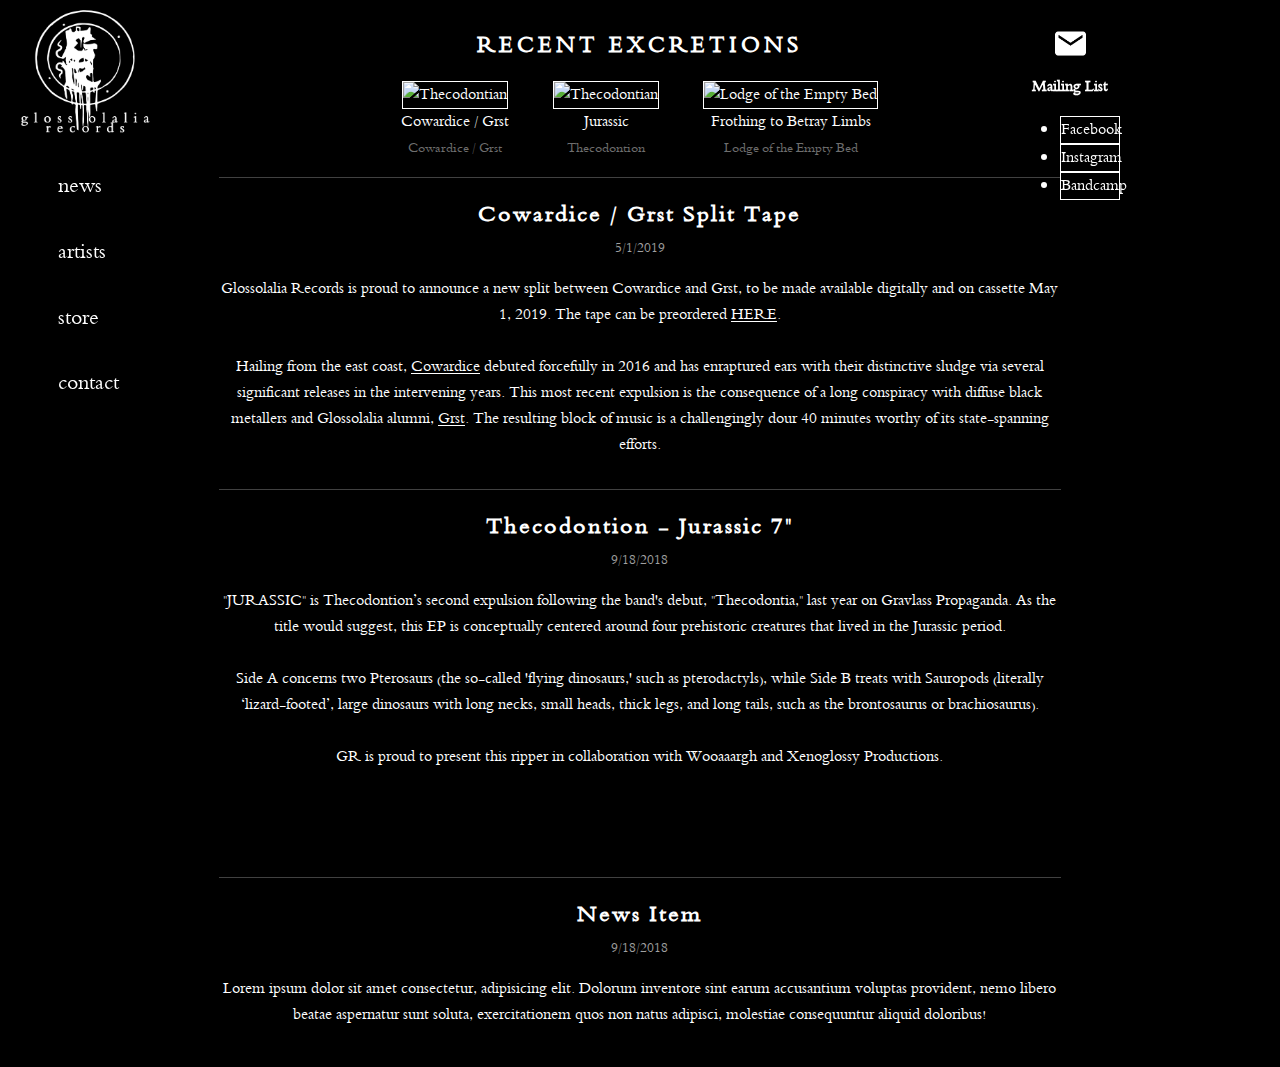
==== index.html @ 6638f1fa "Final update to mobile" ====
<!DOCTYPE html>
<html lang="en">

<head>
    <meta charset="UTF-8">
    <meta name="viewport" content="width=device-width, initial-scale=1.0">
    <meta http-equiv="X-UA-Compatible" content="ie=edge">
    <link rel="stylesheet" href="css/style.css">
    <link rel="stylesheet" href="css/mobile-styles.css">
    <title>Glossolalia Records</title>
</head>

<body>
    <div class="grid-container">
        <!-- ------------ NAVIGATION ------------- -->
        <div class="side_nav">
            <a href="index.html"><img class="gr-side-logo"
                    src="images/logos/GR Emblem & Logo, 600 dpi SMALL_WHITE.png"></a>



            <ul>
                <li id="news-nav"><a href="#">news</a></li>
                <li id="artists"><a href="#">artists</a></li>
                <li id="store-nav"><a href="http://glossolaliarecords.bandcamp.com" target="_blank">store</a></li>
                <li id="contact-nav"><a href="#">contact</a></li>
            </ul>
        </div>


        <!-- -------- MAIN WRAPPER SECTION ------------- -->
        <div class="main_content">
            <div class="main_in_wrapper">
                <h1 class="mobile-title">glossolalia records</h1>

                <!-- ---------------- ARSTIST PAGE ------------------ -->
                <div class="artists_page">
                    <h1 class="artist_title">Artists</h1>
                    <table class="artist_list">
                        <tr>
                            <td>
                                <a href="https://glossolaliarecords.bandcamp.com/album/crossing-the-lugubrious-plateau"
                                    target="_blank"><img src="https://f4.bcbits.com/img/a0368303840_10.jpg"></a>
                                <div>
                                    <h3>Gash</h3>
                                    <p class="genre">Death Metal</p><br />
                                </div>

                            </td>
                            <td>
                                <a href="https://glossolaliarecords.bandcamp.com/album/cowardice-grst" target="_blank">
                                    <img src="https://f4.bcbits.com/img/a0388355448_10.jpg"></a>
                                <h3>Grst</h3>
                                <p class="genre">Black Metal</p><br />
                            </td>
                            <td>
                                <a href="https://glossolaliarecords.bandcamp.com/album/frothing-to-betray-limbs">
                                    <img src="https://f4.bcbits.com/img/a2946661271_10.jpg"></a>
                                <div>
                                    <h3>Lodge of the Empty Bed</h3>
                                    <p class="genre">Blackdeath</p><br />
                                </div>

                            </td>
                            <td>
                                <a href="https://glossolaliarecords.bandcamp.com/album/voir-dire">
                                    <img src="https://f4.bcbits.com/img/a3169035059_10.jpg"></a>
                                <h3>Maestus</h3>
                                <p class="genre">Blackdoom</p><br />
                            </td>
                        </tr>
                        <tr>
                            <td>
                                <a href="https://glossolaliarecords.bandcamp.com/album/ehecatl">
                                <img src="https://f4.bcbits.com/img/a3664279266_10.jpg"></a>
                                <h3 class="sophos-name">σοφος</h3>
                                <p class="genre">Blacknoise</p><br />
                            </td>
                            <td>
                                <a href="https://glossolaliarecords.bandcamp.com/album/les-toiles">
                                <img src="https://f4.bcbits.com/img/a3053566812_10.jpg"></a>
                                <h3>The Will of a Million</h3>
                                <p class="genre">Black Metal</p><br />
                            </td>
                            <td>
                                <a href="https://glossolaliarecords.bandcamp.com/album/jurassic">
                                    <img src="https://f4.bcbits.com/img/a1119256891_10.jpg"></a>
                                <h3>Thecodontion</h3>
                                <p class="genre">Black / Death</p><br />
                            </td>
                            <td>
                                <a href="https://glossolaliarecords.bandcamp.com/album/the-infantile-pliancy">
                                <img src="https://f4.bcbits.com/img/a1970284093_10.jpg"></a>
                                <h3>Willowbrook</h3>
                                <p class="genre">Harsh Noise</p><br />
                            </td>
                        </tr>
                        <tr>
                            <td>
                                <a href="https://glossolaliarecords.bandcamp.com/album/--2">
                                <img src="https://f4.bcbits.com/img/a0084679667_10.jpg"></a>
                                <h3>Затухание</h3>
                                <p class="genre">Blacknoise</p><br />
                        </tr>

                    </table>
                </div>


                <!-- POP OUT MODAL -->
                <!-- <div id="myModal" class="modal">

                     Modal content -->
                <!-- <div class="modal-content">
                        <div class="modal-header">
                            <span class="close">&times;</span>

                        </div>
                        <div class="modal-body">
                            <img src="/images/artists/GASH.jpg" class="artist-logo">
                            <div class="artist-bio-popup">
                                <div class="modal-bio">
                                    <h1>Gash</h1>
                                    <span class="artist-genre">Death Metal</span><br />
                                    <h3>Bio:</h3>
                                    <p class="artist-bio">two death movements run through with the sinew of twisted, nerveless heaving. dionysian cum upon the gash.<br /><br />
                                    INK OF INTERMINABLE NIGHT
                                    SMEARED ACROSS OUR MOUTHS</p>
                                    <div class="artist-releases-div">
                                        <h3>Releases:</h3>
                                        <table class="artist-releases">
                                            <tr>
                                                <td><a href="https://glossolaliarecords.bandcamp.com/album/crossing-the-lugubrious-plateau" target="_blank"><img src="/images/artists/GASH.jpg">
                                                    <br />
                                                    <p class="album-title">Crossing the Lugubrious Plateau</p></a>
                                                </td>
                                                <td><img src="/images/artists/GASH.jpg">
                                                    <br />
                                                    <p class="album-title">Crossing the Lugubrious Plateau</p>
                                                </td>
                                            </tr>
                                        </table>

                                    </div>
                                    <div class="artist-popup-social">
                                        <h3 class="">Social Media:</h3>
                                        <img src="/images/logos/Bandcamp-button-bc-circle-black_SMALL.png" class="artist-social-bc">
                                        <img src="/images/logos/MA_logo.jpg" class="artist-social">
                                    </div>

                                </div>


                            </div>


                        </div>
                    </div>

                </div> -->
                <!-- ---------------- /ARSTIST PAGE ------------------ -->


                <!-- --------------- RECENT --------------- -->
                <div class="recent">
                    <h1>Recent Excretions</h1>
                    <ul>
                        <li><a href="https://glossolaliarecords.bandcamp.com/album/cowardice-grst" target="_blank"><img
                                    src="https://f4.bcbits.com/img/a0388355448_10.jpg" alt="Thecodontian"><br /><span
                                    class="recent-album-title">Cowardice / Grst</span><br /><span
                                    class="recent-artist-name">Cowardice / Grst</span></a>
                        </li>

                        <li>
                            <a href="https://glossolaliarecords.bandcamp.com/album/jurassic" target="_blank"><img
                                    src="https://f4.bcbits.com/img/a1119256891_10.jpg" alt="Thecodontian"><br /><span
                                    class="recent-album-title">Jurassic</span><br /><span
                                    class="recent-artist-name">Thecodontion</span></a>
                        </li>
                        <li>
                            <a href="https://glossolaliarecords.bandcamp.com/album/frothing-to-betray-limbs"
                                target="_blank">
                                <img src="https://f4.bcbits.com/img/a2946661271_10.jpg"
                                    alt="Lodge of the Empty Bed"><br /><span class="recent-album-title">Frothing to
                                    Betray Limbs</span><br /><span class="recent-artist-name">Lodge of the Empty
                                    Bed</span>
                            </a>

                        </li>

                    </ul>

                </div>





                <!-- -------------- NEWS -------------- -->
                <div class="news">
                    <h2>Cowardice / Grst Split Tape</h2>
                    <p class="date">5/1/2019</p>
                    <p class="blurb">
                        <div>Glossolalia Records is proud to announce a new split between Cowardice and Grst, to be made
                            available digitally and on
                            cassette May 1, 2019. The tape can be preordered <a
                                href="https://glossolaliarecords.bandcamp.com/album/cowardice-grst"
                                target="_blank">HERE</a>.
                            <br /><br />
                            Hailing from the east coast, <a href="https://cowardicedoom.bandcamp.com/"
                                target="_blank">Cowardice</a> debuted forcefully in 2016 and has enraptured ears with
                            their distinctive sludge
                            via several significant releases in the intervening years. This most recent expulsion is the
                            consequence of a long
                            conspiracy with diffuse black metallers and Glossolalia alumni, <a
                                href="https://grst.bandcamp.com/" target="_blank">Grst</a>. The resulting block of music
                            is a challengingly
                            dour 40 minutes worthy of its state-spanning efforts.</div>
                    </p>
                </div>
                <div class="news">
                    <h2>Thecodontion - Jurassic 7"</h2>
                    <p class="date">9/18/2018</p>
                    <p class="blurb">
                        <div class="30">"JURASSIC" is Thecodontion’s second expulsion following the band's debut,
                            "Thecodontia," last year on Gravlass
                            Propaganda. As the title would suggest, this EP is conceptually centered around four
                            prehistoric creatures that lived in
                            the Jurassic period.
                            <br /><br />
                            Side A concerns two Pterosaurs (the so-called 'flying dinosaurs,' such as pterodactyls),
                            while Side B treats with
                            Sauropods (literally ‘lizard-footed’, large dinosaurs with long necks, small heads, thick
                            legs, and long tails, such as
                            the brontosaurus or brachiosaurus).
                            <br /><br />
                            GR is proud to present this ripper in collaboration with Wooaaargh and Xenoglossy
                            Productions.<br /><br />
                            <iframe class="mobile-hide" style="border: 0; width: 50%; height: 42px;"
                                src="https://bandcamp.com/EmbeddedPlayer/album=4112842504/size=small/bgcol=333333/linkcol=0f91ff/transparent=true/"
                                seamless><a href="http://glossolaliarecords.bandcamp.com/album/jurassic">Jurassic by
                                    Thecodontion</a></iframe>

                        </div>
                    </p>
                </div>
                <div class="news mobile-hide">
                    <h2>News Item</h2>
                    <p class="date">9/18/2018</p>
                    <p class="blurb">
                        <div class="30">Lorem ipsum dolor sit amet consectetur, adipisicing elit. Dolorum inventore
                            sint earum accusantium voluptas provident, nemo libero beatae aspernatur sunt soluta,
                            exercitationem quos non natus adipisci, molestiae consequuntur aliquid doloribus!</div>
                    </p>
                </div>
                <!-- -------------- /NEWS -------------- -->

                <!-- CONTACT PAGE -->
                <div class="contacts-page">
                    <h1 class="contact-header">CONTACT US</h1>
                    <div class="contact-main">
                        <h2>Demos:</h2>
                        <p>For all demo inquiries please email an EPK to us here: <br />
                            <a href="mailto:glossolaliarecords+demos@gmail.com">glossolaliarecords+demos@gmail.com</a>
                        </p>
                        <br />
                        <h2>General Contact:</h2>
                        <p>
                            For all other inquiries please email us here: <br />
                            <a href="mailto:glossolaliarecords@gmail.com">glossolaliarecords@gmail.com</a>
                        </p>


                    </div>
                </div>

                <!-- RIGHT  -->
            </div>
        </div>
        <div class="right_">
            <a href="https://bandcamp.us3.list-manage.com/subscribe?u=43688492c5e06627ae0d05414&id=5df6c81a54"
                target="_blank">
                <div class="mailing-list">
                    <img class="mailing-icon" src="/images/icons/mail.png">
                    <h4>Mailing List</h4>
                    <ul>
                        <li class="social-icon">Facebook</li>
                        <li class="social-icon">Instagram</li>
                        <li class="social-icon">Bandcamp</li>
                    </ul>
                </div>

            </a>
        </div>

    </div>

    <!-- MOBILE NAV -->
    <div class="mobile-nav">
        <ul>
            <li id="news-nav"><a href="#">news</a></li>
            <li id="artists"><a href="/artists/artists.html">artists</a></li>
            <li><a href="http://glossolaliarecords.bandcamp.com">store</a></li>
            <li><a href="mailto:glossolaliarecords@gmail.com" target="_top">contact</a></li>
        </ul>
    </div>



    <script src='./js/script.js'></script>
    <script src="./js/artist.js"></script>
</body>

</html>
---- css/style.css ----
/* FONT */
@font-face {
    font-family: trad;
    src: url("/resources/fonts/trado.ttf");
}

:root {
    --main-dark: black;
    --dark-grey: rgb(65, 65, 65);
    --light-grey: rgb(110, 110, 110);
}

html {
    font-family: trad;
    color: white;
}


.grid-container {
    display: grid;
    grid-template-columns: 1fr 1fr 1fr 1fr 1fr 1fr;
    grid-template-rows: 1fr 1fr 1fr;
    grid-template-areas: "side_nav main_content main_content main_content main_content right_""side_nav main_content main_content main_content main_content right_""side_nav main_content main_content main_content main_content right_";
}

.side_nav {
    grid-area: side_nav;
    text-align: center;
    width: 10%;
    position: fixed;
}

.side_nav ul li a {
    cursor: pointer;
}

.side_nav ul {
    list-style: none;

}

.side_nav .gr-side-logo {
    width: 135px;
    padding-left: 10px;
}

.side_nav a .gr-side-logo {
    width: 135px;
}

a {
    text-decoration: none;
    color: white;
}

.side_nav a:hover {
    text-decoration: underline;

}

.side_nav ul li {
    text-transform: lowercase;
    padding-bottom: 1px;
    font-size: 1.35em;
    text-align: left;
    margin-bottom: 30px;
    padding-left: 10px;

}

.side_nav ul li:first-child {
    padding-top: 10px;
}

#store-nav a {
    padding-left: 10px;
}

.main_content {
    grid-area: main_content;
}

.right_ {
    grid-area: right_;
    position: fixed;
    width: 10%;
    left: 1000px;
    z-index: 1000;
    display: block;
}

body {
    background-color: black;
    color: white;
}

body h1 {
    text-transform: uppercase;
    font-size: 1.45em;
    letter-spacing: 4px;

}

/* NAVIGATIONS */
#store-nav {
    padding: 0;
}




/* MAIN INSIDE WRAPPER */
.main_in_wrapper {
    width: 100%;
}

.artist_title h1 {
    padding: 20px;
}


/* RECENT EXCRETIONS */
.recent {
    padding-top: -25px;
    width: 100%;
    text-align: center;
}

.recent h1 {
    text-align: center;
    padding-top: 5px;
    text-transform: uppercase;

}

.recent ul {
    padding-left: 0;
}

.recent ul li {
    text-decoration: none;
    list-style: none;
    align-content: center;
    display: inline-block;
    margin: 0 20px;
}

.recent ul li img {
    width: 100px;
    border: 1px solid white;

}

/* .recent-album-title {
    font-size: .85rem;
} */

.recent-artist-name {
    color: var(--light-grey);
    font-size: .85rem;
}

/* NEWS */
.news {
    padding-top: 20px;
    text-align: center;
    border-top: 1px solid var(--dark-grey);
    padding-bottom: 15px;
}

.news h1 {
    text-align: center;
    font-size: 2rem;
}

.news h2 {
    letter-spacing: 2px;
    padding: 0 0;
    margin: 0;
}

.news .date {
    margin-top: 1px;
    padding: 0;
    font-size: 0.85em;
    color: rgb(161, 161, 161);
}

.news a {
    text-decoration: underline;
}


/* ARTISTS */

.artists_page {
    display: none;
    background-color: black;
    text-align: center;
    margin: 0 auto;
}

.artists_page h1 {
    text-transform: uppercase;
    font-size: 1.55em;
    text-align: center;
    padding: 0 auto;
}

.artists_page .artist_list {
    width: 80% auto;
    text-align: center;
}

.artists_page .artist_list table {
    margin: 0 auto;
    padding: 5px 0;
    text-align: center;
}

.artist_list {
    margin: 0 auto;
    padding: 0;
}

.artist_list td {
    padding: 30px;
    text-align: center;
    width: 100%;
    margin: 5px;
}

.artist_list td #myBtn {
    padding: 5px;
}

.artist_list p {
    padding: 0;
    margin: 0;
}

.artist_list img {
    border: 1px solid var(--dark-grey);
    width: 155px;
    margin-bottom: 0;
    padding-bottom: 0;
}

.artist_list h3 {
    font-size: .98em;
    padding-top: 0;
    margin-top: 0;
    width: 100%;
    text-align: center;
}

.artist_list .ma_logo {
    width: 20px;
    border: none;
    padding-right: 10px;
    padding-top: 5px;
}

.artist_list .bc_logo {
    width: 40px;
    border: none;
}

td .genre {
    font-size: 0.70em;
    color: rgb(168, 168, 168);
    margin: -15px;
}

/* INDIVIDUAL ARTIST PAGES */
.artist-logo {
    padding-top: 10px;
    width: 150px;
    text-align: center;
    margin: 0 auto;
}

.artist-genre {
    color: rgb(155, 155, 155);
    font-size: .85em;
    text-align: center;
}

/* p .artist-bio {
    padding: 0;
    margin: 0 auto;
} */

/* .artist-bio-popup {
    display: inline;
} */

/* .artist-releases img {
    width: 100px;
} */

.artist-social {
    width: 25px;
    padding: 0 10px 0 10px;
}

.artist-social-bc {
    width: 50px;
}

.album-title {
    width: 50%;
    font-size: .95rem;
    padding-top: -10px;
}

/* .artist-releases {
    margin: 0 auto;
    width: 100%;

} */

.artist-releases-div {
    align-content: center;
}

.album-title {
    margin-top: 5px;
    text-align: center;
}

.sophos-name {
    font-size: 55px;
}




/* EVENTS PAGE */
.events-page {
    text-align: center;
    display: none;
    color: white;
}


.events-main {
    text-align: center; 
    width: 80%;
}


MODAL STYLING
.modal {
    display: none;
    /* Hidden by default */
    position: fixed;
    /* Stay in place */
    z-index: 1;
    /* Sit on top */
    padding-top: 50px;
    /* Location of the box */
    left: 0;
    top: 0;
    width: 100%;
    /* Full width */
    height: 100%;
    /* Full height */
    overflow: auto;
    /* Enable scroll if needed */
    background-color: rgb(0, 0, 0);
    /* Fallback color */
    background-color: rgba(0, 0, 0, 0.774);
    /* Black w/ opacity */
}

/* Modal Content */
.modal-content {
    position: relative;
    background-color: #000000;
    margin: auto;
    padding: 0;
    border: 2px solid var(--dark-grey);
    width: 80%;
    box-shadow: 0 4px 8px 0 rgba(0, 0, 0, 0.2), 0 6px 20px 0 rgba(0, 0, 0, 0.19);
    -webkit-animation-name: animatetop;
    -webkit-animation-duration: 0.4s;
    animation-name: animatetop;
    animation-duration: 0.2s;
}

.modal-content ul li {
    list-style: none;
    padding: 0;
    margin: 0;
}

/* Add Animation */
@-webkit-keyframes animatetop {
    from {
        top: -300px;
        opacity: 0
    }

    to {
        top: 0;
        opacity: 1
    }
}

@keyframes animatetop {
    from {
        top: -300px;
        opacity: 0
    }

    to {
        top: 0;
        opacity: 1
    }
}

/* The Close Button */
.close {
    color: white;
    float: right;
    font-size: 28px;
    font-weight: bold;
}

.close:hover,
.close:focus {
    color: var(--dark-grey);
    text-decoration: none;
    cursor: pointer;
}

.modal-header {
    padding: 2px 16px;
    background-color: var(--main-dark);
    color: white;
    text-align: center;
}

.modal-body {
    padding: 2px 75px;
    background-color: var(--main-dark);
    display: flex;
}

.modal-body img {
    width: 250px;
    height: 250px;
} 

.modal-bio h1 {
    padding-bottom: 1px;
    margin-bottom: 1px;
}

.modal-bio h3 {
    margin-bottom: 10px;
    border-bottom: 1px solid var(--dark-grey);
}

.artist-releases img {
    width: 85px;
    height: 85px;
    
}

.modal-footer {
    padding: 2px 16px;
    background-color: var(--main-dark);
    color: white;
}

.modal-footer ul li {
    list-style: none;
    display: inline-block;
    padding: 0;
}

.artist-bio {
    margin-top: 1px;
}

.artist-bio-popup {
    display: flex;
    padding-left: 20px;
}

.artist-bio-popup .bio {
    display: inline-block;
}

.artist-bio-popup .artist-popup-social {
    display: inline-block;
}

.artist-popup-social img {
    width: 50px;
    height: 50px;
}

#myBtn {
    padding: 0;
}




/* CONTACTS PAGE */
.contacts-page {
    display: none;
    padding-top: -25px;
    width: 100%;
    text-align: center;
}

.contact-main {
    padding-top: 30px;
}

.contact-main a:hover {
    text-decoration: underline;
}



/* MAILING LIST */
.mailing-list {
    width: 100px;
    text-align: center;
    padding: 1px;
    margin-top: 17px;
    padding-left: 20px;
    top: 0;
    display: block;
}

.mailing-list h4 {
    padding: 0;
    margin: 5px;
}

.mailing-icon {
    width: 35px;
}

.social-icon {
    border: 1px solid white;
}



/* FOOTER */
.footer {
    width: 100%;
    padding-top: 50px;
    font-size: .75rem;
    text-align: center;
    height: 35px;
    vertical-align: middle;
    position: fixed;
    display: none;
}



/* MOBILE */
.mobile-title {
    display: none;
}

.mobile-nav {
    display: none;
}
---- css/mobile-styles.css ----
:root {
    --main-dark: black;
    --dark-grey: rgb(65, 65, 65);
    --light-grey: rgb(110, 110, 110);
}


@media only screen and (max-width: 768px) {
    /* For mobile phones: */
    
    /* NAVIGATION */
    .side_nav {
        display: none;
    }


    .side_nav .gr-side-logo {
        width: 50px;
        padding-left: 10px;
        display: none;
    }

    .mobile-title {
        display: block;
        font-size: 1.35rem;
        text-align: center;
        width: 100%;
    }

    /* RECENT */

    .recent {
        text-align: center;
        align-content: center;
        width: 100%;
    }

    .recent h1 {
        font-size: 1rem;
    }

    .recent ul {
        display: flex;
        padding: 0;
    }

    .recent ul li {
        text-decoration: none;
        list-style: none;
        text-align: center;
        display: inline-block;
        width: 100%;

    }

    .recent ul li img {
        width: 50px;
        border: 1px solid white;

    }

    .recent-album-title {
    font-size: .75rem;
}

    .recent-artist-name {
        color: var(--light-grey);
        font-size: .65rem;
    }




    /* NEWS */
    .news h2 {
        letter-spacing: 1px;
        padding: 0 0;
        margin: 0;
        font-size: 1.15rem;
    }
    
    .news .blurb {
        font-size: .35rem;
    }

    /* GENERAL RULES */
    .mobile-hide {
        display: none;
    }


    .mobile-nav {
        display: block;
        color: black;
        width: 100%;
        margin: 0 auto;
        text-align: center;
        border: 1px solid var(--main-dark);
        background-color: var(--dark-grey);
        font-size: 1.65rem;
        position: fixed;
        z-index: 1000;
        bottom: 0;
        height: 35px;
        left: -1px;
        border-bottom: 1px solid var(--dark-grey);
    }

    .mobile-nav ul {
        padding-left: 0;
        width: 100%;
        margin: 0 auto;
        color: black;

    }

    .mobile-nav li {
        display: inline-block;
        list-style: none;
        border-right: 1px solid var(--main-dark);
        width: 20%;
        margin: 0 auto;
        text-align: center;
        padding: 0;
 
    }    

    .mobile-nav li a {
        color: black;
    }

    .mobile-nav ul li:last-child {
        border: 0;
        padding-left: 15px;
    }

    .mailing-list {
        display: none;
    }


    /* ARTISTS MOBILE */

    .artists_mobile {
        background-color: black;
        text-align: center;
        margin: 0 auto;
    }

    .artists_mobile h1 {
        text-transform: uppercase;
        font-size: 1.55em;
        text-align: center;
        padding: 0 auto;
    }

    .artists_mobile .artist_list {
        width: 80% auto;
        text-align: center;
    }

    .artists_mobile .artist_list table {
        margin: 0 auto;
        padding: 5px 0;
        text-align: center;
    }

    .artists_mobile img {
        width: 150px;
    }

    .genre-mobile {
        font-size: .55rem;
    }

    .sophos-name {
        font-size: 1.45rem;
    }
}
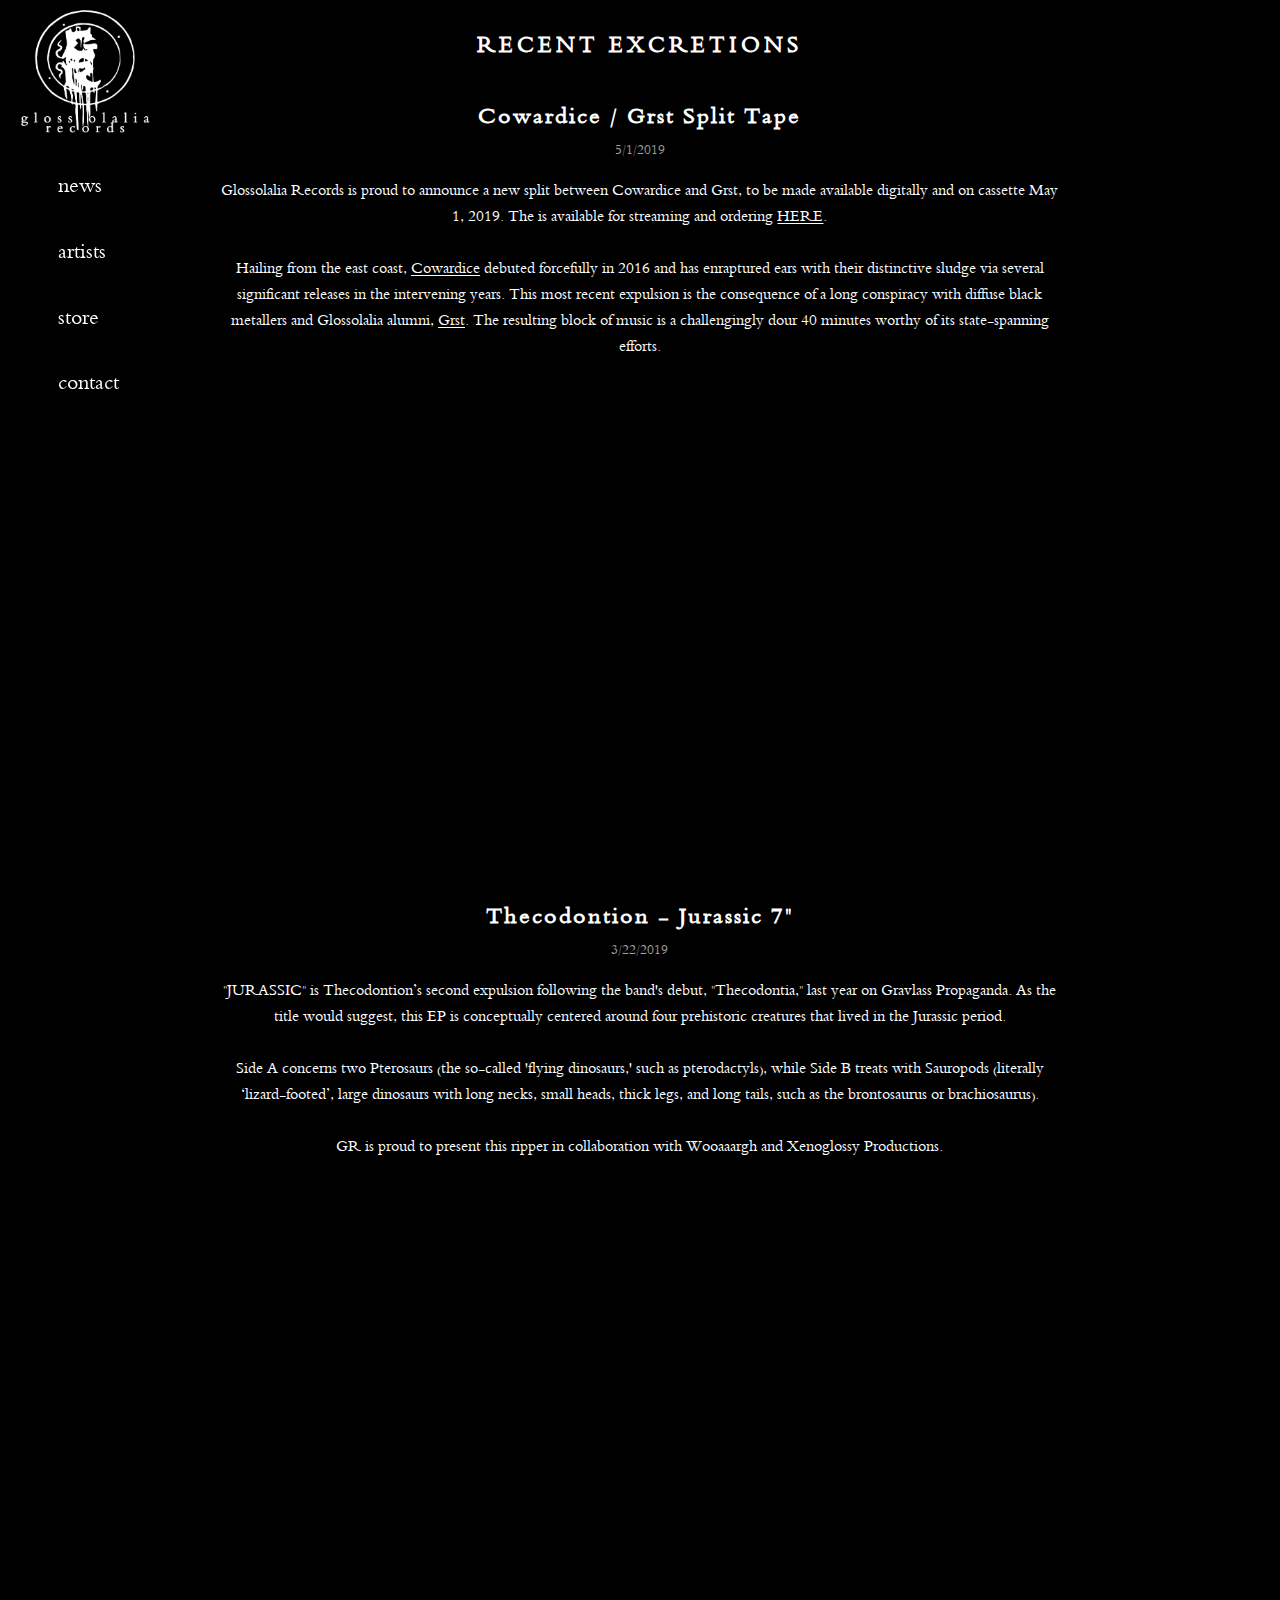
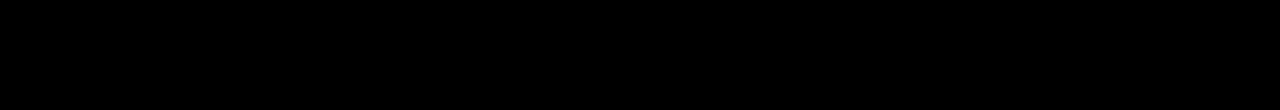
==== commit 57d06438: "Removing & Adding elements per client" ====
--- a/index.html
+++ b/index.html
@@ -5,6 +5,11 @@
     <meta charset="UTF-8">
     <meta name="viewport" content="width=device-width, initial-scale=1.0">
     <meta http-equiv="X-UA-Compatible" content="ie=edge">
+    <meta name="description" content="Glossolalia Records">
+    <meta property="og:site_name" content="Glossolalia Records" />
+    <meta name="keywords" content="Record label, black metal, noise, death metal, oregon, pnw, label">
+    <meta property="og:image" content="/images/logos/GR Emblem & Logo, 600 dpi.png">
+    <meta name="author" content="SP">
     <link rel="stylesheet" href="css/style.css">
     <link rel="stylesheet" href="css/mobile-styles.css">
     <title>Glossolalia Records</title>
@@ -43,7 +48,7 @@
                                     target="_blank"><img src="https://f4.bcbits.com/img/a0368303840_10.jpg"></a>
                                 <div>
                                     <h3>Gash</h3>
-                                    <p class="genre">Death Metal</p><br />
+                                    <!-- <p class="genre">Death Metal</p><br /> -->
                                 </div>
 
                             </td>
@@ -51,14 +56,14 @@
                                 <a href="https://glossolaliarecords.bandcamp.com/album/cowardice-grst" target="_blank">
                                     <img src="https://f4.bcbits.com/img/a0388355448_10.jpg"></a>
                                 <h3>Grst</h3>
-                                <p class="genre">Black Metal</p><br />
+                                <!-- <p class="genre">Black Metal</p><br /> -->
                             </td>
                             <td>
                                 <a href="https://glossolaliarecords.bandcamp.com/album/frothing-to-betray-limbs">
                                     <img src="https://f4.bcbits.com/img/a2946661271_10.jpg"></a>
                                 <div>
                                     <h3>Lodge of the Empty Bed</h3>
-                                    <p class="genre">Blackdeath</p><br />
+                                    <!-- <p class="genre">Blackdeath</p><br /> -->
                                 </div>
 
                             </td>
@@ -66,7 +71,7 @@
                                 <a href="https://glossolaliarecords.bandcamp.com/album/voir-dire">
                                     <img src="https://f4.bcbits.com/img/a3169035059_10.jpg"></a>
                                 <h3>Maestus</h3>
-                                <p class="genre">Blackdoom</p><br />
+                                <!-- <p class="genre">Blackdoom</p><br /> -->
                             </td>
                         </tr>
                         <tr>
@@ -74,25 +79,25 @@
                                 <a href="https://glossolaliarecords.bandcamp.com/album/ehecatl">
                                 <img src="https://f4.bcbits.com/img/a3664279266_10.jpg"></a>
                                 <h3 class="sophos-name">σοφος</h3>
-                                <p class="genre">Blacknoise</p><br />
+                                <!-- <p class="genre">Blacknoise</p><br /> -->
                             </td>
                             <td>
                                 <a href="https://glossolaliarecords.bandcamp.com/album/les-toiles">
                                 <img src="https://f4.bcbits.com/img/a3053566812_10.jpg"></a>
                                 <h3>The Will of a Million</h3>
-                                <p class="genre">Black Metal</p><br />
+                                <!-- <p class="genre">Black Metal</p><br /> -->
                             </td>
                             <td>
                                 <a href="https://glossolaliarecords.bandcamp.com/album/jurassic">
                                     <img src="https://f4.bcbits.com/img/a1119256891_10.jpg"></a>
                                 <h3>Thecodontion</h3>
-                                <p class="genre">Black / Death</p><br />
+                                <!-- <p class="genre">Black / Death</p><br /> -->
                             </td>
                             <td>
                                 <a href="https://glossolaliarecords.bandcamp.com/album/the-infantile-pliancy">
                                 <img src="https://f4.bcbits.com/img/a1970284093_10.jpg"></a>
                                 <h3>Willowbrook</h3>
-                                <p class="genre">Harsh Noise</p><br />
+                                <!-- <p class="genre">Harsh Noise</p><br /> -->
                             </td>
                         </tr>
                         <tr>
@@ -100,7 +105,7 @@
                                 <a href="https://glossolaliarecords.bandcamp.com/album/--2">
                                 <img src="https://f4.bcbits.com/img/a0084679667_10.jpg"></a>
                                 <h3>Затухание</h3>
-                                <p class="genre">Blacknoise</p><br />
+                                <!-- <p class="genre">Blacknoise</p><br /> -->
                         </tr>
 
                     </table>
@@ -162,11 +167,11 @@
 
 
                 <!-- --------------- RECENT --------------- -->
-                <div class="recent">
+                <div class="recent mobile-hide">
                     <h1>Recent Excretions</h1>
-                    <ul>
+                    <!-- <ul>
                         <li><a href="https://glossolaliarecords.bandcamp.com/album/cowardice-grst" target="_blank"><img
-                                    src="https://f4.bcbits.com/img/a0388355448_10.jpg" alt="Thecodontian"><br /><span
+                                    src="https://f4.bcbits.com/img/a0388355448_10.jpg" alt="Cowardice/Grst"><br /><span
                                     class="recent-album-title">Cowardice / Grst</span><br /><span
                                     class="recent-artist-name">Cowardice / Grst</span></a>
                         </li>
@@ -188,7 +193,7 @@
 
                         </li>
 
-                    </ul>
+                    </ul> -->
 
                 </div>
 
@@ -203,7 +208,7 @@
                     <p class="blurb">
                         <div>Glossolalia Records is proud to announce a new split between Cowardice and Grst, to be made
                             available digitally and on
-                            cassette May 1, 2019. The tape can be preordered <a
+                            cassette May 1, 2019. The is available for streaming and ordering <a
                                 href="https://glossolaliarecords.bandcamp.com/album/cowardice-grst"
                                 target="_blank">HERE</a>.
                             <br /><br />
@@ -215,12 +220,16 @@
                             conspiracy with diffuse black metallers and Glossolalia alumni, <a
                                 href="https://grst.bandcamp.com/" target="_blank">Grst</a>. The resulting block of music
                             is a challengingly
-                            dour 40 minutes worthy of its state-spanning efforts.</div>
+                            dour 40 minutes worthy of its state-spanning efforts.<br /><br />
+                        <iframe style="border: 0; width: 350px; height: 470px;"
+                            src="https://bandcamp.com/EmbeddedPlayer/album=735274379/size=large/bgcol=333333/linkcol=0f91ff/tracklist=false/transparent=true/"
+                            seamless><a href="http://glossolaliarecords.bandcamp.com/album/cowardice-grst">Cowardice / Grst by Cowardice /
+                                Grst</a></iframe>
                     </p>
                 </div>
                 <div class="news">
                     <h2>Thecodontion - Jurassic 7"</h2>
-                    <p class="date">9/18/2018</p>
+                    <p class="date">3/22/2019</p>
                     <p class="blurb">
                         <div class="30">"JURASSIC" is Thecodontion’s second expulsion following the band's debut,
                             "Thecodontia," last year on Gravlass
@@ -236,21 +245,11 @@
                             <br /><br />
                             GR is proud to present this ripper in collaboration with Wooaaargh and Xenoglossy
                             Productions.<br /><br />
-                            <iframe class="mobile-hide" style="border: 0; width: 50%; height: 42px;"
-                                src="https://bandcamp.com/EmbeddedPlayer/album=4112842504/size=small/bgcol=333333/linkcol=0f91ff/transparent=true/"
-                                seamless><a href="http://glossolaliarecords.bandcamp.com/album/jurassic">Jurassic by
-                                    Thecodontion</a></iframe>
+                            <iframe style="border: 0; width: 350px; height: 470px;"
+                                src="https://bandcamp.com/EmbeddedPlayer/album=4112842504/size=large/bgcol=333333/linkcol=0f91ff/tracklist=false/transparent=true/"
+                                seamless><a href="http://glossolaliarecords.bandcamp.com/album/jurassic">Jurassic by Thecodontion</a></iframe>
 
                         </div>
-                    </p>
-                </div>
-                <div class="news mobile-hide">
-                    <h2>News Item</h2>
-                    <p class="date">9/18/2018</p>
-                    <p class="blurb">
-                        <div class="30">Lorem ipsum dolor sit amet consectetur, adipisicing elit. Dolorum inventore
-                            sint earum accusantium voluptas provident, nemo libero beatae aspernatur sunt soluta,
-                            exercitationem quos non natus adipisci, molestiae consequuntur aliquid doloribus!</div>
                     </p>
                 </div>
                 <!-- -------------- /NEWS -------------- -->
@@ -269,8 +268,6 @@
                             For all other inquiries please email us here: <br />
                             <a href="mailto:glossolaliarecords@gmail.com">glossolaliarecords@gmail.com</a>
                         </p>
-
-
                     </div>
                 </div>
 
@@ -282,12 +279,7 @@
                 target="_blank">
                 <div class="mailing-list">
                     <img class="mailing-icon" src="/images/icons/mail.png">
-                    <h4>Mailing List</h4>
-                    <ul>
-                        <li class="social-icon">Facebook</li>
-                        <li class="social-icon">Instagram</li>
-                        <li class="social-icon">Bandcamp</li>
-                    </ul>
+                    <h4>Mailing List</h4></a>
                 </div>
 
             </a>
@@ -298,7 +290,7 @@
     <!-- MOBILE NAV -->
     <div class="mobile-nav">
         <ul>
-            <li id="news-nav"><a href="#">news</a></li>
+            <li id="news-nav"><a href="index.html">news</a></li>
             <li id="artists"><a href="/artists/artists.html">artists</a></li>
             <li><a href="http://glossolaliarecords.bandcamp.com">store</a></li>
             <li><a href="mailto:glossolaliarecords@gmail.com" target="_top">contact</a></li>
@@ -309,6 +301,16 @@
 
     <script src='./js/script.js'></script>
     <script src="./js/artist.js"></script>
+    <!-- Global site tag (gtag.js) - Google Analytics -->
+    <script async src="https://www.googletagmanager.com/gtag/js?id=UA-65527149-2"></script>
+    <script>
+        window.dataLayer = window.dataLayer || [];
+        function gtag() { dataLayer.push(arguments); }
+        gtag('js', new Date());
+
+        gtag('config', 'UA-65527149-2');
+    </script>
+
 </body>
 
 </html>--- a/css/style.css
+++ b/css/style.css
@@ -17,6 +17,7 @@
 
 
 .grid-container {
+    height: 100vh;
     display: grid;
     grid-template-columns: 1fr 1fr 1fr 1fr 1fr 1fr;
     grid-template-rows: 1fr 1fr 1fr;
@@ -160,11 +161,19 @@
     font-size: .85rem;
 }
 
+.news .web-hide {
+    display: none;
+}
+
+.web-hide {
+    display: none;
+}
+
 /* NEWS */
 .news {
     padding-top: 20px;
     text-align: center;
-    border-top: 1px solid var(--dark-grey);
+    /* border-top: 1px solid var(--dark-grey); */
     padding-bottom: 15px;
 }
 
@@ -188,6 +197,10 @@
 
 .news a {
     text-decoration: underline;
+}
+
+.blurb img {
+    width: 100px;
 }
 
 
--- a/css/mobile-styles.css
+++ b/css/mobile-styles.css
@@ -22,17 +22,19 @@
 
     .mobile-title {
         display: block;
-        font-size: 1.35rem;
+        text-transform: lowercase;
+        font-size: 1.55rem;
         text-align: center;
         width: 100%;
+        margin: 0 auto;
     }
 
     /* RECENT */
 
     .recent {
         text-align: center;
-        align-content: center;
         width: 100%;
+        margin: 0 auto;
     }
 
     .recent h1 {
@@ -40,15 +42,16 @@
     }
 
     .recent ul {
-        display: flex;
+        display: grid;
         padding: 0;
+        width: 75%;
+        margin: 0 auto;
     }
 
     .recent ul li {
         text-decoration: none;
         list-style: none;
         text-align: center;
-        display: inline-block;
         width: 100%;
 
     }
@@ -82,6 +85,12 @@
     .news .blurb {
         font-size: .35rem;
     }
+
+    .blurb img {
+        width: 200px;
+        border: 1px solid var(--dark-grey);
+    }
+
 
     /* GENERAL RULES */
     .mobile-hide {
@@ -167,6 +176,7 @@
 
     .artists_mobile img {
         width: 150px;
+        border: 1px solid white;
     }
 
     .genre-mobile {
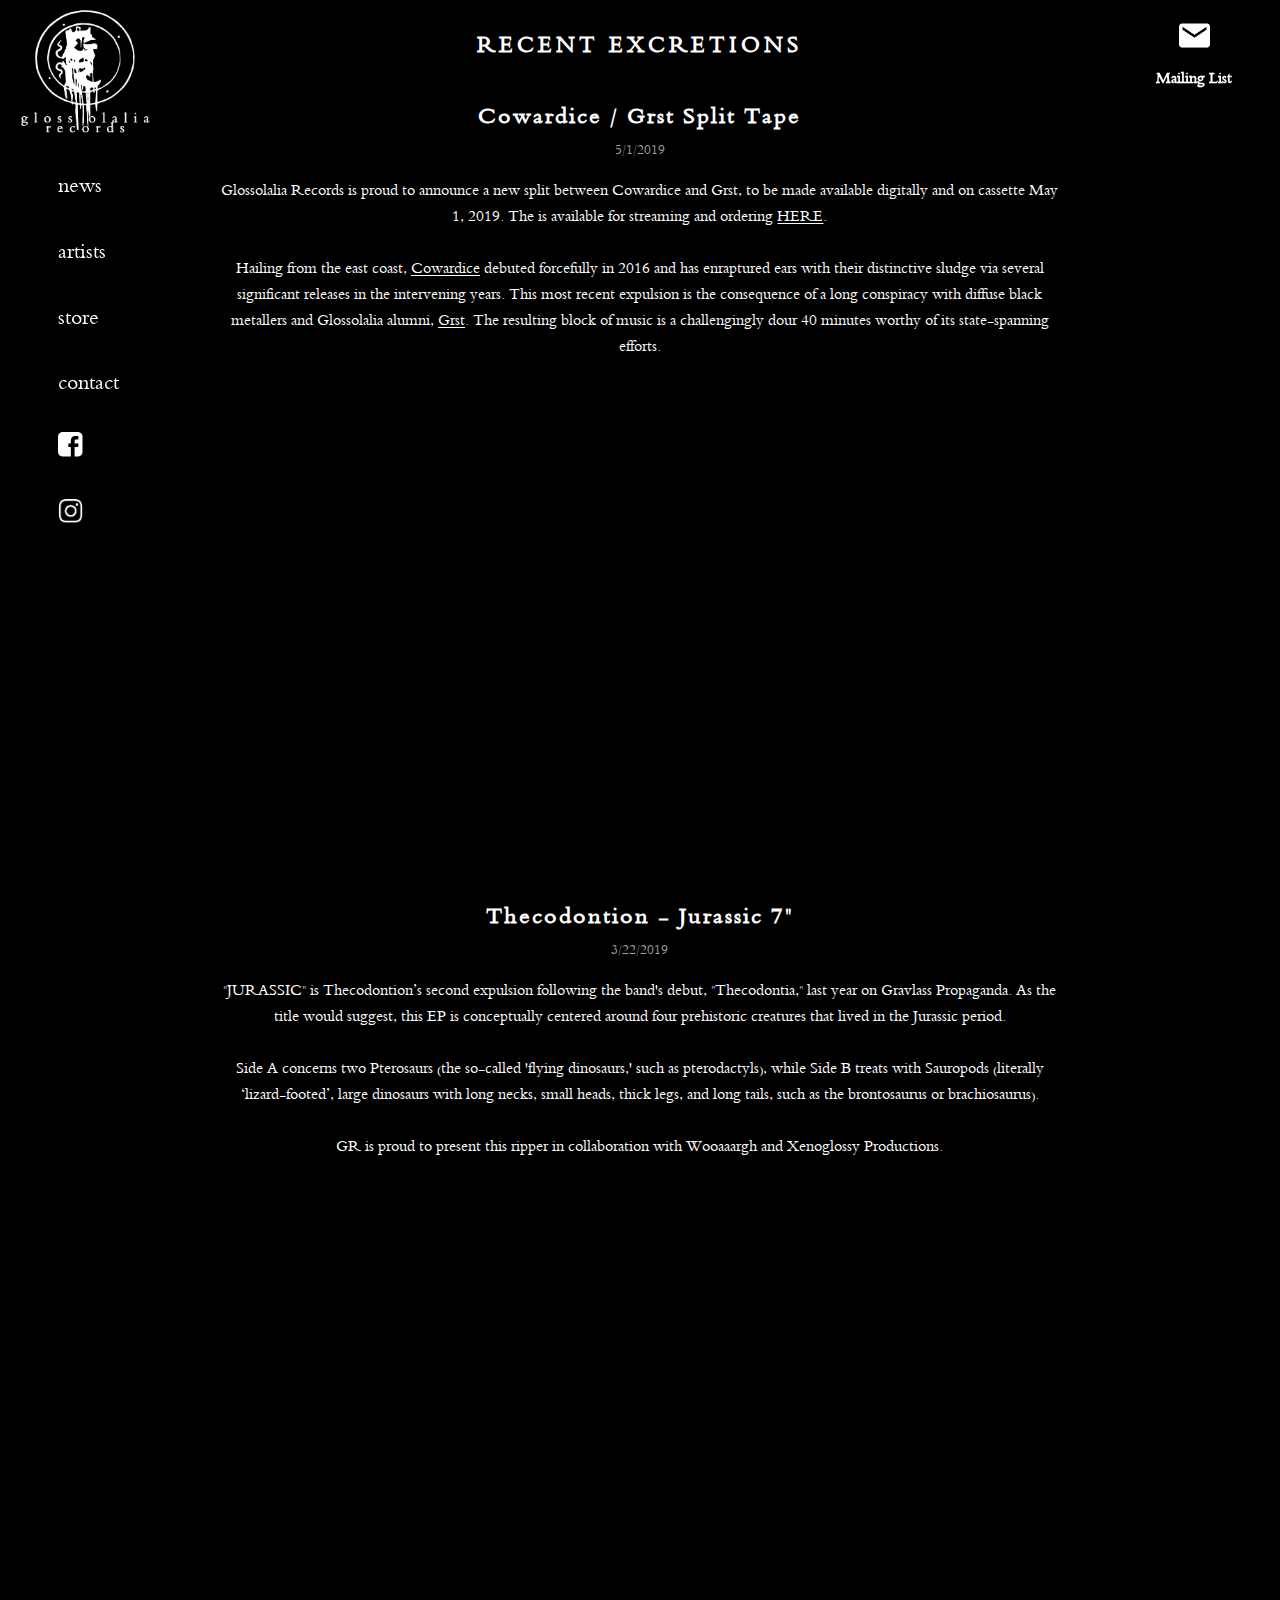
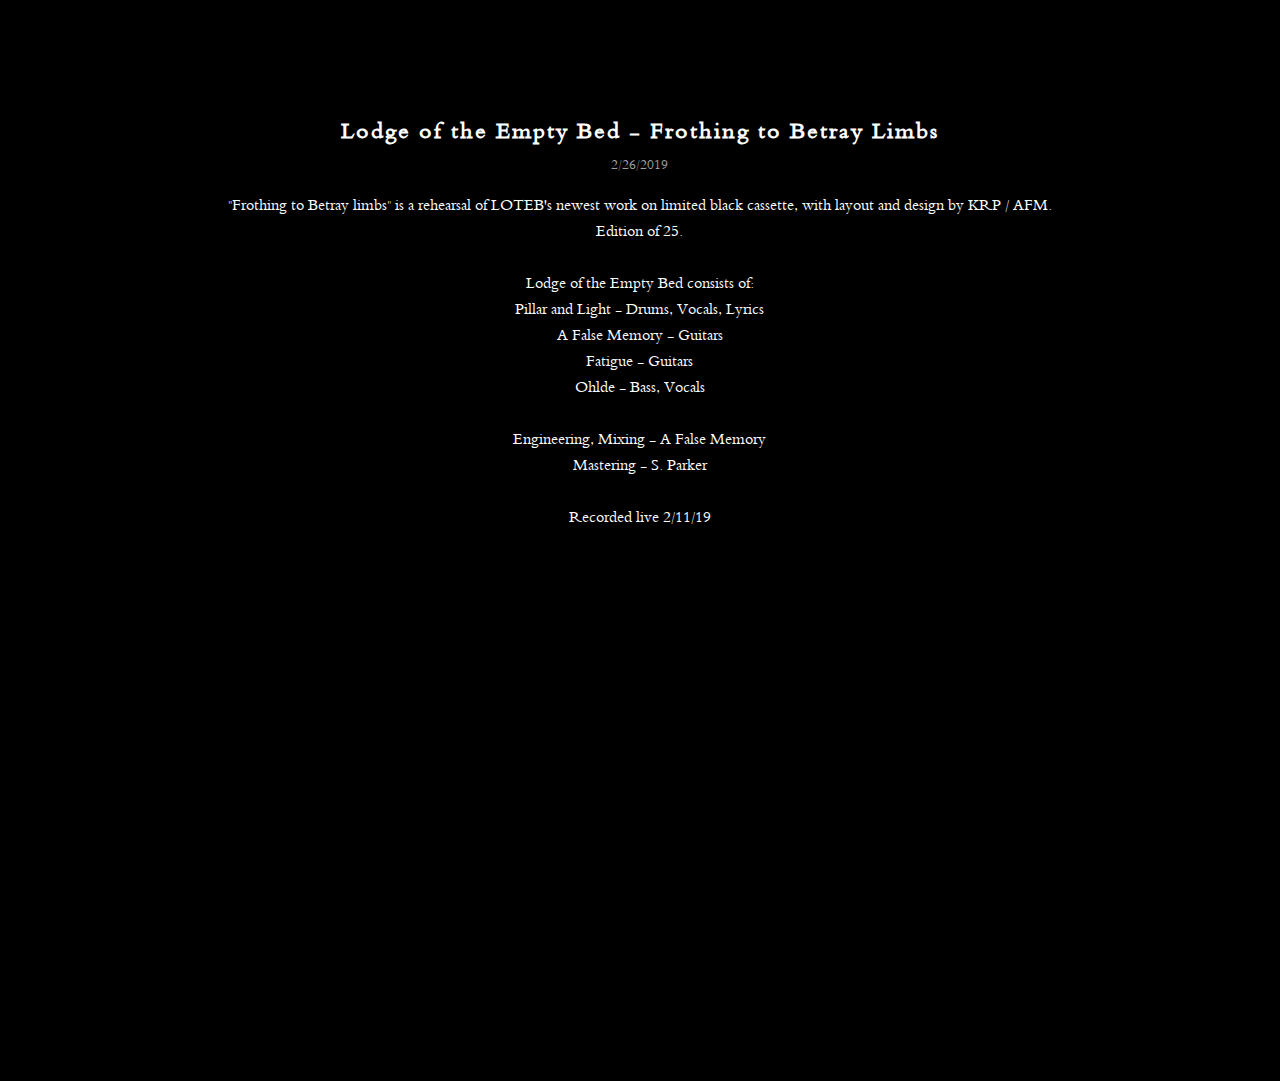
==== commit c88e9be9: "Navigation update" ====
--- a/index.html
+++ b/index.html
@@ -28,7 +28,9 @@
                 <li id="news-nav"><a href="#">news</a></li>
                 <li id="artists"><a href="#">artists</a></li>
                 <li id="store-nav"><a href="http://glossolaliarecords.bandcamp.com" target="_blank">store</a></li>
-                <li id="contact-nav"><a href="#">contact</a></li>
+                <li><a href="mailto:glossolaliarecords@gmail.com" target="_top">contact</a></li>
+                <li><a href="http://facebook.com/glossolaliarecords" target="_blank"><img style="width: 25px;" src="/images/logos/brandico_2014-04-07_facebook-rect_50_0_ffffff_none.png"></a></li>
+                <li><a href="http://instagram.com/glossolalia__records" target="_blank"><img src="/images/logos/font-awesome_4-7-0_instagram_30_0_ffffff_none.png" style="width: 25px;"></a></li>
             </ul>
         </div>
 
@@ -77,13 +79,13 @@
                         <tr>
                             <td>
                                 <a href="https://glossolaliarecords.bandcamp.com/album/ehecatl">
-                                <img src="https://f4.bcbits.com/img/a3664279266_10.jpg"></a>
+                                    <img src="https://f4.bcbits.com/img/a3664279266_10.jpg"></a>
                                 <h3 class="sophos-name">σοφος</h3>
                                 <!-- <p class="genre">Blacknoise</p><br /> -->
                             </td>
                             <td>
                                 <a href="https://glossolaliarecords.bandcamp.com/album/les-toiles">
-                                <img src="https://f4.bcbits.com/img/a3053566812_10.jpg"></a>
+                                    <img src="https://f4.bcbits.com/img/a3053566812_10.jpg"></a>
                                 <h3>The Will of a Million</h3>
                                 <!-- <p class="genre">Black Metal</p><br /> -->
                             </td>
@@ -95,7 +97,7 @@
                             </td>
                             <td>
                                 <a href="https://glossolaliarecords.bandcamp.com/album/the-infantile-pliancy">
-                                <img src="https://f4.bcbits.com/img/a1970284093_10.jpg"></a>
+                                    <img src="https://f4.bcbits.com/img/a1970284093_10.jpg"></a>
                                 <h3>Willowbrook</h3>
                                 <!-- <p class="genre">Harsh Noise</p><br /> -->
                             </td>
@@ -103,66 +105,13 @@
                         <tr>
                             <td>
                                 <a href="https://glossolaliarecords.bandcamp.com/album/--2">
-                                <img src="https://f4.bcbits.com/img/a0084679667_10.jpg"></a>
+                                    <img src="https://f4.bcbits.com/img/a0084679667_10.jpg"></a>
                                 <h3>Затухание</h3>
                                 <!-- <p class="genre">Blacknoise</p><br /> -->
                         </tr>
 
                     </table>
                 </div>
-
-
-                <!-- POP OUT MODAL -->
-                <!-- <div id="myModal" class="modal">
-
-                     Modal content -->
-                <!-- <div class="modal-content">
-                        <div class="modal-header">
-                            <span class="close">&times;</span>
-
-                        </div>
-                        <div class="modal-body">
-                            <img src="/images/artists/GASH.jpg" class="artist-logo">
-                            <div class="artist-bio-popup">
-                                <div class="modal-bio">
-                                    <h1>Gash</h1>
-                                    <span class="artist-genre">Death Metal</span><br />
-                                    <h3>Bio:</h3>
-                                    <p class="artist-bio">two death movements run through with the sinew of twisted, nerveless heaving. dionysian cum upon the gash.<br /><br />
-                                    INK OF INTERMINABLE NIGHT
-                                    SMEARED ACROSS OUR MOUTHS</p>
-                                    <div class="artist-releases-div">
-                                        <h3>Releases:</h3>
-                                        <table class="artist-releases">
-                                            <tr>
-                                                <td><a href="https://glossolaliarecords.bandcamp.com/album/crossing-the-lugubrious-plateau" target="_blank"><img src="/images/artists/GASH.jpg">
-                                                    <br />
-                                                    <p class="album-title">Crossing the Lugubrious Plateau</p></a>
-                                                </td>
-                                                <td><img src="/images/artists/GASH.jpg">
-                                                    <br />
-                                                    <p class="album-title">Crossing the Lugubrious Plateau</p>
-                                                </td>
-                                            </tr>
-                                        </table>
-
-                                    </div>
-                                    <div class="artist-popup-social">
-                                        <h3 class="">Social Media:</h3>
-                                        <img src="/images/logos/Bandcamp-button-bc-circle-black_SMALL.png" class="artist-social-bc">
-                                        <img src="/images/logos/MA_logo.jpg" class="artist-social">
-                                    </div>
-
-                                </div>
-
-
-                            </div>
-
-
-                        </div>
-                    </div>
-
-                </div> -->
                 <!-- ---------------- /ARSTIST PAGE ------------------ -->
 
 
@@ -221,10 +170,18 @@
                                 href="https://grst.bandcamp.com/" target="_blank">Grst</a>. The resulting block of music
                             is a challengingly
                             dour 40 minutes worthy of its state-spanning efforts.<br /><br />
-                        <iframe style="border: 0; width: 350px; height: 470px;"
-                            src="https://bandcamp.com/EmbeddedPlayer/album=735274379/size=large/bgcol=333333/linkcol=0f91ff/tracklist=false/transparent=true/"
-                            seamless><a href="http://glossolaliarecords.bandcamp.com/album/cowardice-grst">Cowardice / Grst by Cowardice /
-                                Grst</a></iframe>
+                            <iframe style="border: 0; width: 350px; height: 470px;"
+                                src="https://bandcamp.com/EmbeddedPlayer/album=735274379/size=large/bgcol=333333/linkcol=0f91ff/tracklist=false/transparent=true/"
+                                seamless class="mobile-hide"><a
+                                    href="http://glossolaliarecords.bandcamp.com/album/cowardice-grst">Cowardice / Grst
+                                    by Cowardice /
+                                    Grst</a></iframe>
+                            <iframe style="border: 0; width: 100%; height: 42px;"
+                                src="https://bandcamp.com/EmbeddedPlayer/album=735274379/size=small/bgcol=333333/linkcol=0f91ff/transparent=true/"
+                                seamless class="web-hide"><a
+                                    href="http://glossolaliarecords.bandcamp.com/album/cowardice-grst">Cowardice / Grst
+                                    by Cowardice /
+                                    Grst</a></iframe>
                     </p>
                 </div>
                 <div class="news">
@@ -247,8 +204,45 @@
                             Productions.<br /><br />
                             <iframe style="border: 0; width: 350px; height: 470px;"
                                 src="https://bandcamp.com/EmbeddedPlayer/album=4112842504/size=large/bgcol=333333/linkcol=0f91ff/tracklist=false/transparent=true/"
-                                seamless><a href="http://glossolaliarecords.bandcamp.com/album/jurassic">Jurassic by Thecodontion</a></iframe>
-
+                                seamless class="mobile-hide"><a
+                                    href="http://glossolaliarecords.bandcamp.com/album/jurassic">Jurassic by
+                                    Thecodontion</a></iframe>
+                            <iframe style="border: 0; width: 100%; height: 42px;"
+                                src="https://bandcamp.com/EmbeddedPlayer/album=4112842504/size=small/bgcol=333333/linkcol=0f91ff/transparent=true/"
+                                seamless class="web-hide"><a
+                                    href="http://glossolaliarecords.bandcamp.com/album/jurassic">Jurassic by
+                                    Thecodontion</a></iframe>
+
+
+                        </div>
+                    </p>
+                </div>
+                <div class="news">
+                    <h2>Lodge of the Empty Bed - Frothing to Betray Limbs</h2>
+                    <p class="date">2/26/2019</p>
+                    <p class="blurb">
+                        <div class="30">"Frothing to Betray limbs" is a rehearsal of LOTEB's newest work on limited black cassette, with layout and design by KRP / AFM. Edition of 25.
+                            <br /><br />
+                            Lodge of the Empty Bed consists of:
+                            <br />Pillar and Light - Drums, Vocals, Lyrics
+                            <br />A False Memory - Guitars
+                            <br />Fatigue - Guitars
+                            <br />Ohlde - Bass, Vocals
+                            
+                            <br /><br />Engineering, Mixing - A False Memory
+                            <br />Mastering - S. Parker
+                            
+                            <br /><br />Recorded live 2/11/19<br /><br />
+                            <iframe style="border: 0; width: 350px; height: 470px;"
+                                src="https://bandcamp.com/EmbeddedPlayer/album=3517792392/size=large/bgcol=333333/linkcol=0f91ff/tracklist=false/transparent=true/"
+                                seamless class="mobile-hide"><a href="http://glossolaliarecords.bandcamp.com/album/frothing-to-betray-limbs">Frothing to Betray Limbs by
+                                    Lodge of the Empty Bed</a></iframe>
+                            <iframe style="border: 0; width: 100%; height: 42px;"
+                                src="https://bandcamp.com/EmbeddedPlayer/album=3517792392/size=small/bgcol=333333/linkcol=0f91ff/transparent=true/"
+                                seamless class="web-hide"><a href="http://glossolaliarecords.bandcamp.com/album/frothing-to-betray-limbs">Frothing to Betray Limbs by
+                                    Lodge of the Empty Bed</a></iframe>
+                
+                
                         </div>
                     </p>
                 </div>
@@ -279,11 +273,12 @@
                 target="_blank">
                 <div class="mailing-list">
                     <img class="mailing-icon" src="/images/icons/mail.png">
-                    <h4>Mailing List</h4></a>
-                </div>
-
+                    <h4>Mailing List</h4>
             </a>
         </div>
+
+        </a>
+    </div>
 
     </div>
 
@@ -305,7 +300,10 @@
     <script async src="https://www.googletagmanager.com/gtag/js?id=UA-65527149-2"></script>
     <script>
         window.dataLayer = window.dataLayer || [];
-        function gtag() { dataLayer.push(arguments); }
+
+        function gtag() {
+            dataLayer.push(arguments);
+        }
         gtag('js', new Date());
 
         gtag('config', 'UA-65527149-2');
--- a/css/style.css
+++ b/css/style.css
@@ -239,7 +239,6 @@
 .artist_list td {
     padding: 30px;
     text-align: center;
-    width: 100%;
     margin: 5px;
 }
 
@@ -549,7 +548,9 @@
     margin-top: 17px;
     padding-left: 20px;
     top: 0;
+    right: 35px;
     display: block;
+    position: fixed;
 }
 
 .mailing-list h4 {
--- a/css/mobile-styles.css
+++ b/css/mobile-styles.css
@@ -97,6 +97,10 @@
         display: none;
     }
 
+    .web-hide {
+        display: block;
+    }
+
 
     .mobile-nav {
         display: block;
@@ -144,7 +148,7 @@
     }
 
     .mailing-list {
-        display: none;
+        display: block;
     }
 
 
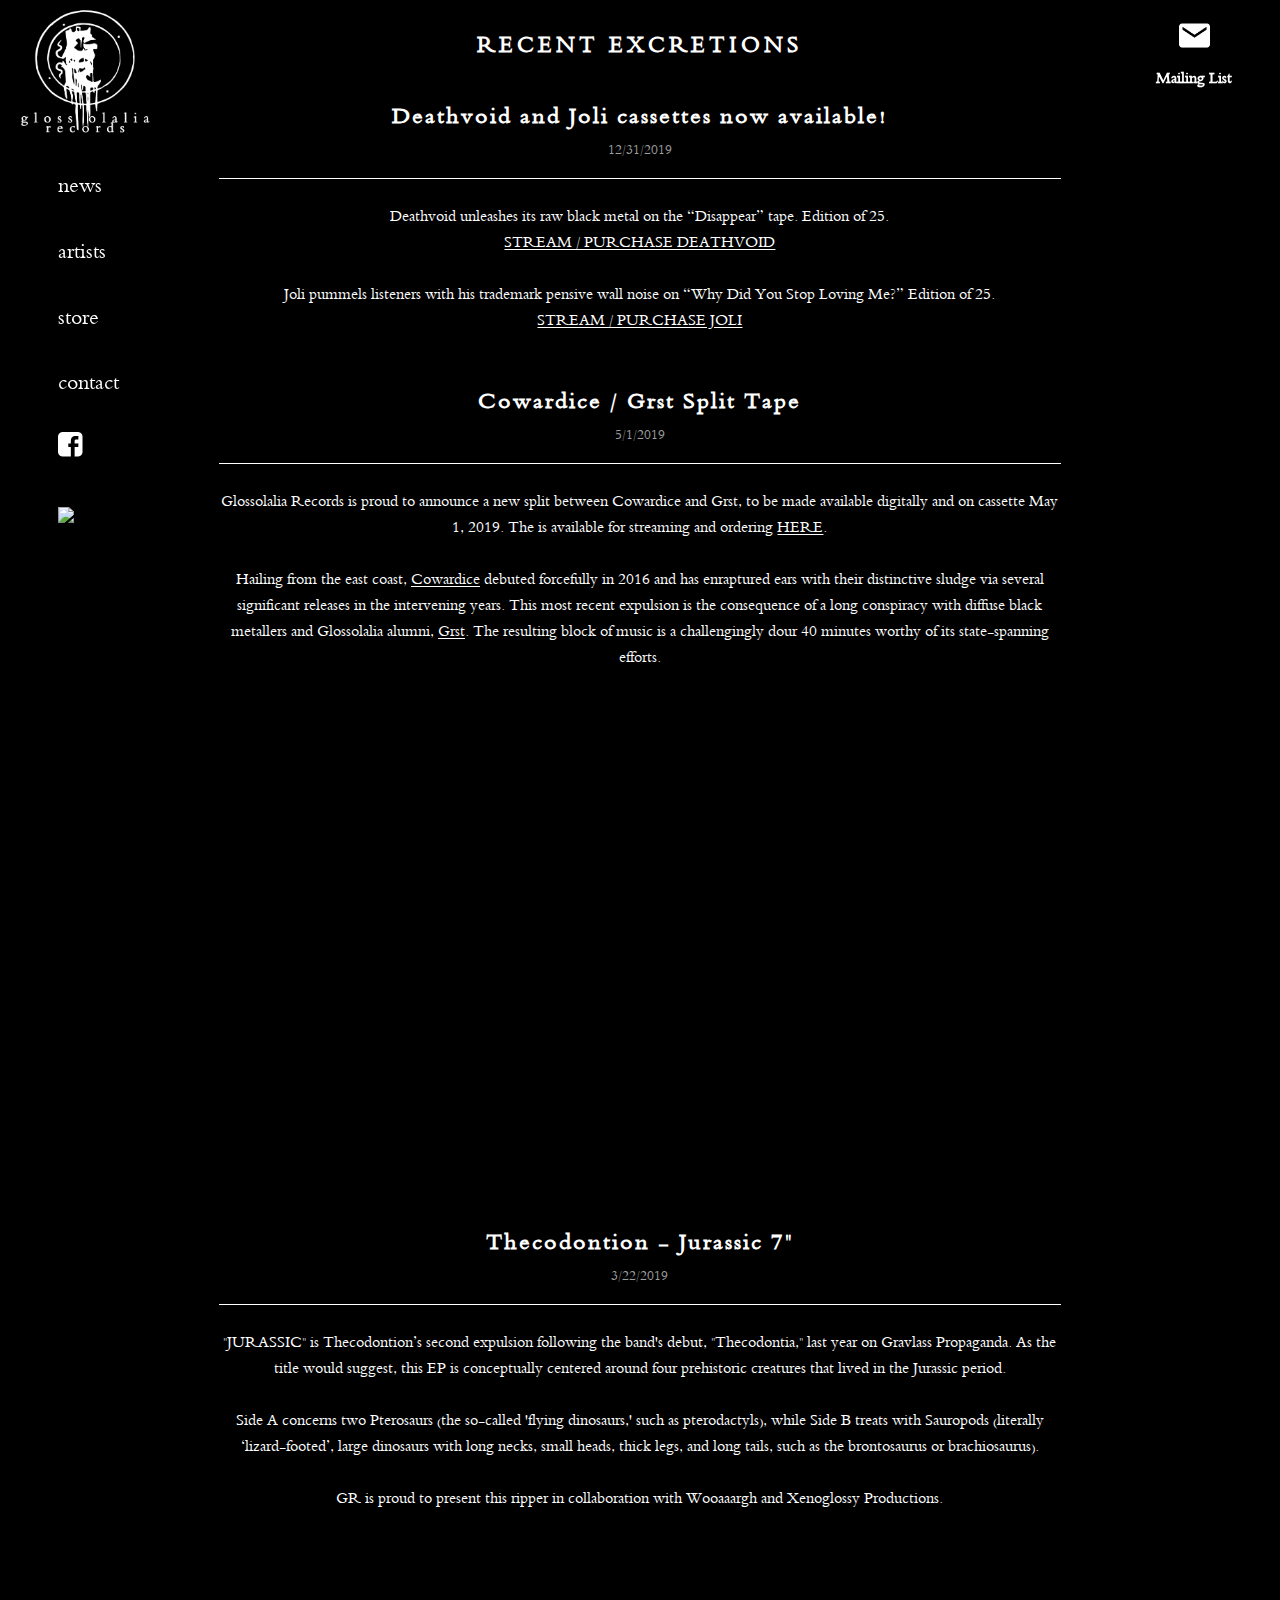
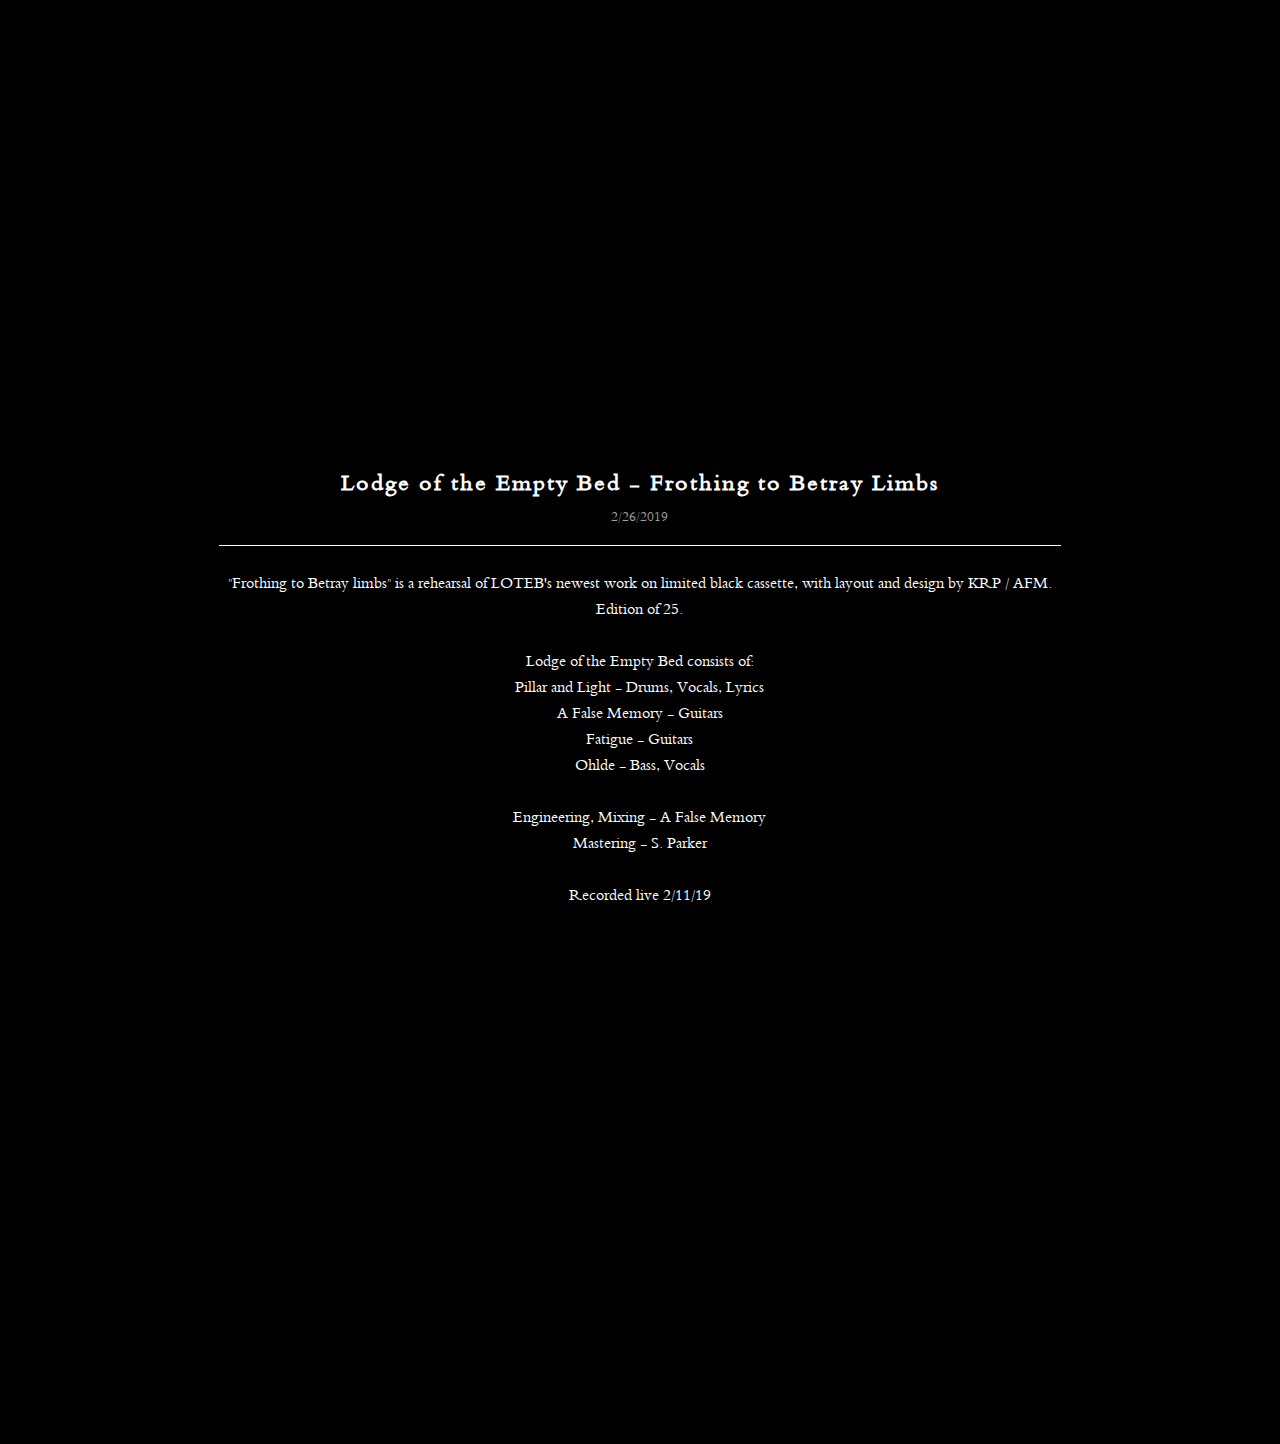
==== commit 74c4e706: "December 31st text update for new releases" ====
--- a/index.html
+++ b/index.html
@@ -12,6 +12,7 @@
     <meta name="author" content="SP">
     <link rel="stylesheet" href="css/style.css">
     <link rel="stylesheet" href="css/mobile-styles.css">
+    <link rel="shortcut icon" type="image/png" href="images/logos/GR favicon_.png">
     <title>Glossolalia Records</title>
 </head>
 
@@ -30,7 +31,7 @@
                 <li id="store-nav"><a href="http://glossolaliarecords.bandcamp.com" target="_blank">store</a></li>
                 <li><a href="mailto:glossolaliarecords@gmail.com" target="_top">contact</a></li>
                 <li><a href="http://facebook.com/glossolaliarecords" target="_blank"><img style="width: 25px;" src="/images/logos/brandico_2014-04-07_facebook-rect_50_0_ffffff_none.png"></a></li>
-                <li><a href="http://instagram.com/glossolalia__records" target="_blank"><img src="/images/logos/font-awesome_4-7-0_instagram_30_0_ffffff_none.png" style="width: 25px;"></a></li>
+                <li><a href="http://instagram.com/glossolalia__records" target="_blank"><img src="/images/logos/font-awesome_4-7-0_instagram_thirty_0_ffffff_none.png" style="width: 25px;"></a></li>
             </ul>
         </div>
 
@@ -47,7 +48,7 @@
                         <tr>
                             <td>
                                 <a href="https://glossolaliarecords.bandcamp.com/album/crossing-the-lugubrious-plateau"
-                                    target="_blank"><img src="https://f4.bcbits.com/img/a0368303840_10.jpg"></a>
+                                    target="_blank"><img src="https://f4.bcbits.com/img/a0368thirty3840_10.jpg"></a>
                                 <div>
                                     <h3>Gash</h3>
                                     <!-- <p class="genre">Death Metal</p><br /> -->
@@ -85,7 +86,7 @@
                             </td>
                             <td>
                                 <a href="https://glossolaliarecords.bandcamp.com/album/les-toiles">
-                                    <img src="https://f4.bcbits.com/img/a3053566812_10.jpg"></a>
+                                    <img src="https://f4.bcbits.com/img/athirty53566812_10.jpg"></a>
                                 <h3>The Will of a Million</h3>
                                 <!-- <p class="genre">Black Metal</p><br /> -->
                             </td>
@@ -152,10 +153,26 @@
 
                 <!-- -------------- NEWS -------------- -->
                 <div class="news">
+                    <h2>Deathvoid and Joli cassettes now available!</h2>
+                    <p class="date">12/31/2019</p>
+                    <p class="blurb">
+                        <div class="thirty">
+                            Deathvoid unleashes its raw black metal on the “Disappear” tape. Edition of 25. 
+                            <br /><a href="https://glossolaliarecords.bandcamp.com/album/disappear">STREAM / PURCHASE DEATHVOID</a>
+                            <br />
+                            <br />
+                            Joli pummels listeners with his trademark pensive wall noise on “Why Did You Stop Loving Me?” Edition of 25. 
+                            <br /><a href="https://glossolaliarecords.bandcamp.com/album/why-did-you-stop-loving-me">STREAM / PURCHASE JOLI</a>
+
+                        </div>
+                            
+                    </p>
+                </div>
+                <div class="news">
                     <h2>Cowardice / Grst Split Tape</h2>
                     <p class="date">5/1/2019</p>
                     <p class="blurb">
-                        <div>Glossolalia Records is proud to announce a new split between Cowardice and Grst, to be made
+                        <div class="thirty">Glossolalia Records is proud to announce a new split between Cowardice and Grst, to be made
                             available digitally and on
                             cassette May 1, 2019. The is available for streaming and ordering <a
                                 href="https://glossolaliarecords.bandcamp.com/album/cowardice-grst"
@@ -182,13 +199,14 @@
                                     href="http://glossolaliarecords.bandcamp.com/album/cowardice-grst">Cowardice / Grst
                                     by Cowardice /
                                     Grst</a></iframe>
+                                </div>
                     </p>
                 </div>
                 <div class="news">
                     <h2>Thecodontion - Jurassic 7"</h2>
                     <p class="date">3/22/2019</p>
                     <p class="blurb">
-                        <div class="30">"JURASSIC" is Thecodontion’s second expulsion following the band's debut,
+                        <div class="thirty">"JURASSIC" is Thecodontion’s second expulsion following the band's debut,
                             "Thecodontia," last year on Gravlass
                             Propaganda. As the title would suggest, this EP is conceptually centered around four
                             prehistoric creatures that lived in
@@ -221,7 +239,7 @@
                     <h2>Lodge of the Empty Bed - Frothing to Betray Limbs</h2>
                     <p class="date">2/26/2019</p>
                     <p class="blurb">
-                        <div class="30">"Frothing to Betray limbs" is a rehearsal of LOTEB's newest work on limited black cassette, with layout and design by KRP / AFM. Edition of 25.
+                        <div class="thirty">"Frothing to Betray limbs" is a rehearsal of LOTEB's newest work on limited black cassette, with layout and design by KRP / AFM. Edition of 25.
                             <br /><br />
                             Lodge of the Empty Bed consists of:
                             <br />Pillar and Light - Drums, Vocals, Lyrics
--- a/css/style.css
+++ b/css/style.css
@@ -201,6 +201,11 @@
 
 .blurb img {
     width: 100px;
+}
+
+.blurb {
+    border-bottom: 1px solid white;
+    margin-bottom: 25px;
 }
 
 
--- a/css/mobile-styles.css
+++ b/css/mobile-styles.css
@@ -7,7 +7,22 @@
 
 @media only screen and (max-width: 768px) {
     /* For mobile phones: */
+
+
+    .main_content {
+        width: 100%;
+        margin: 0 auto;
+        padding: 0;
+    }
+
+    .main_in_wrapper {
+        width: 100%;
+    }
     
+    .right_ {
+        display: none;
+    }
+
     /* NAVIGATION */
     .side_nav {
         display: none;
@@ -76,10 +91,14 @@
 
     /* NEWS */
     .news h2 {
-        letter-spacing: 1px;
+        letter-spacing: 5px;
         padding: 0 0;
         margin: 0;
-        font-size: 1.15rem;
+        font-size: 1.35rem;
+    }
+
+    .news {
+        width: 100%;
     }
     
     .news .blurb {
@@ -89,6 +108,11 @@
     .blurb img {
         width: 200px;
         border: 1px solid var(--dark-grey);
+    }
+
+    .blurb {
+        border-bottom: 1px solid var(--dark-grey);
+        margin-bottom: 20px;
     }
 
 
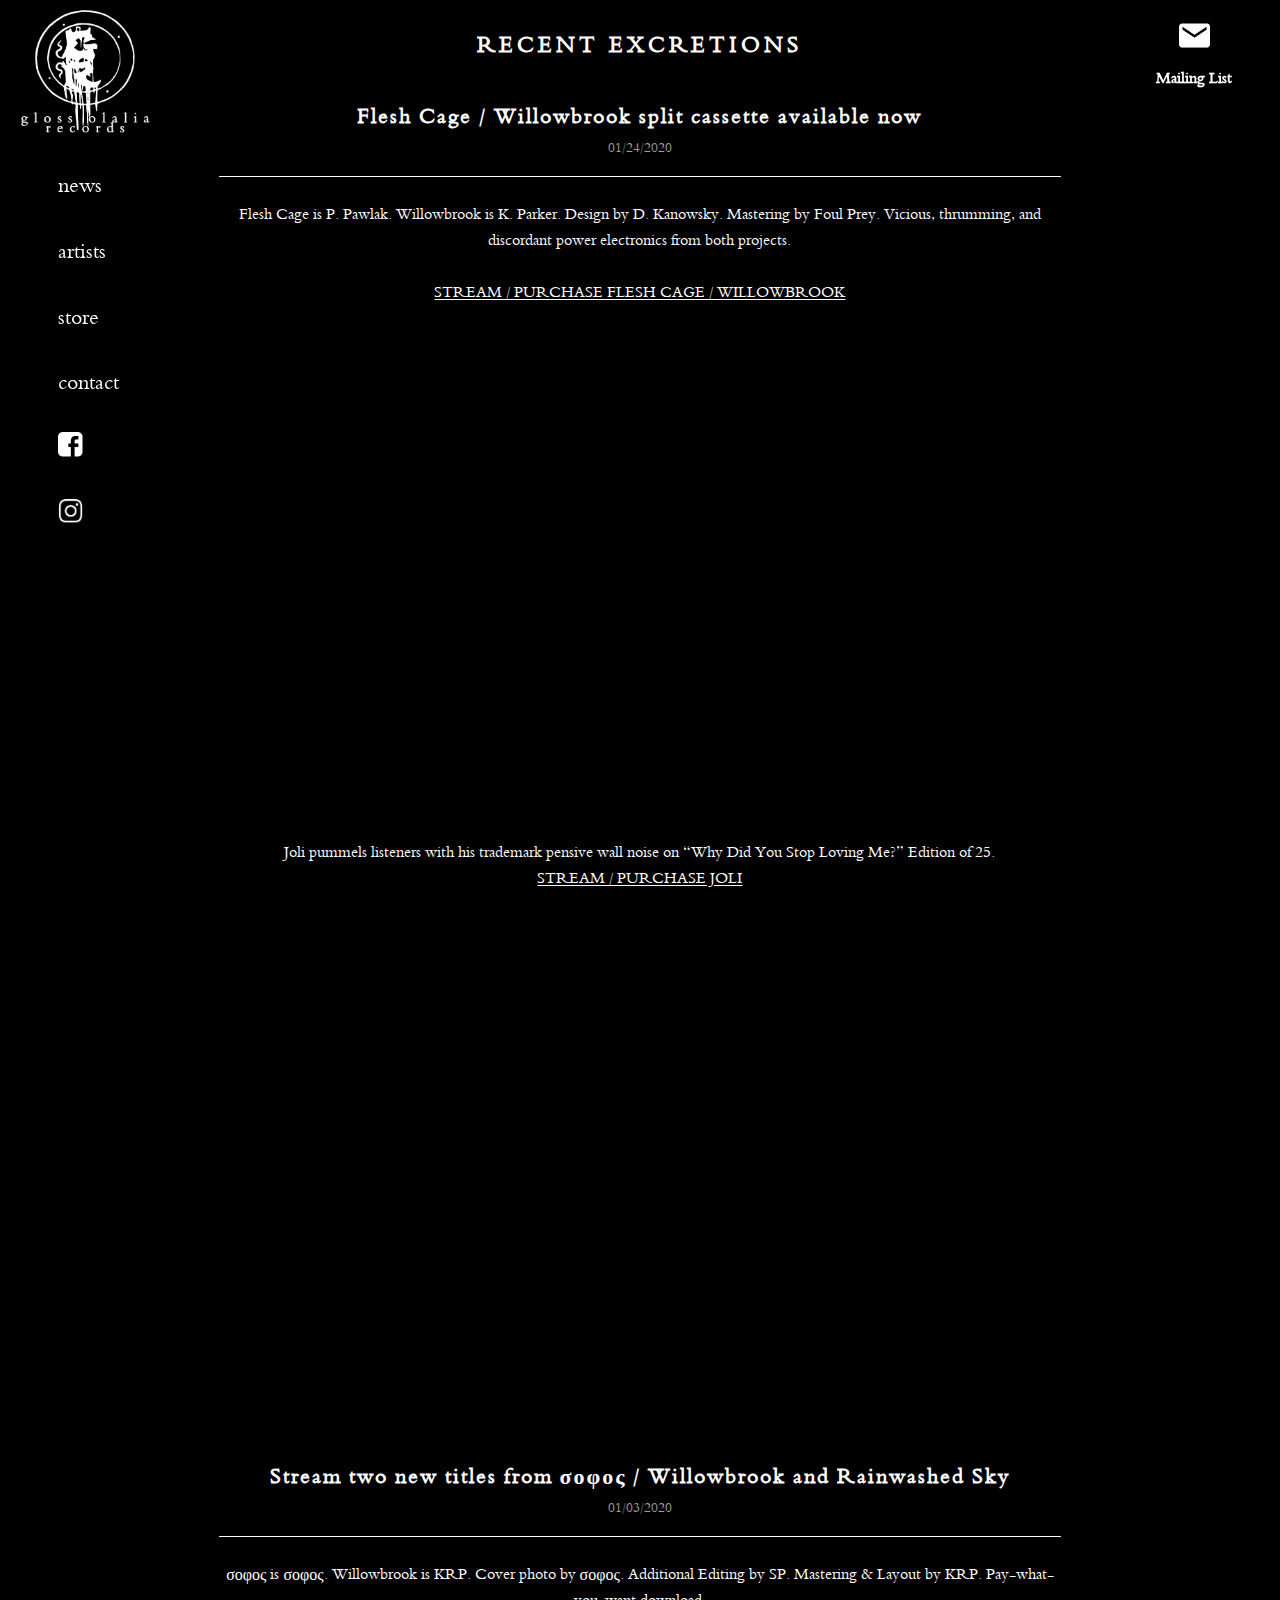
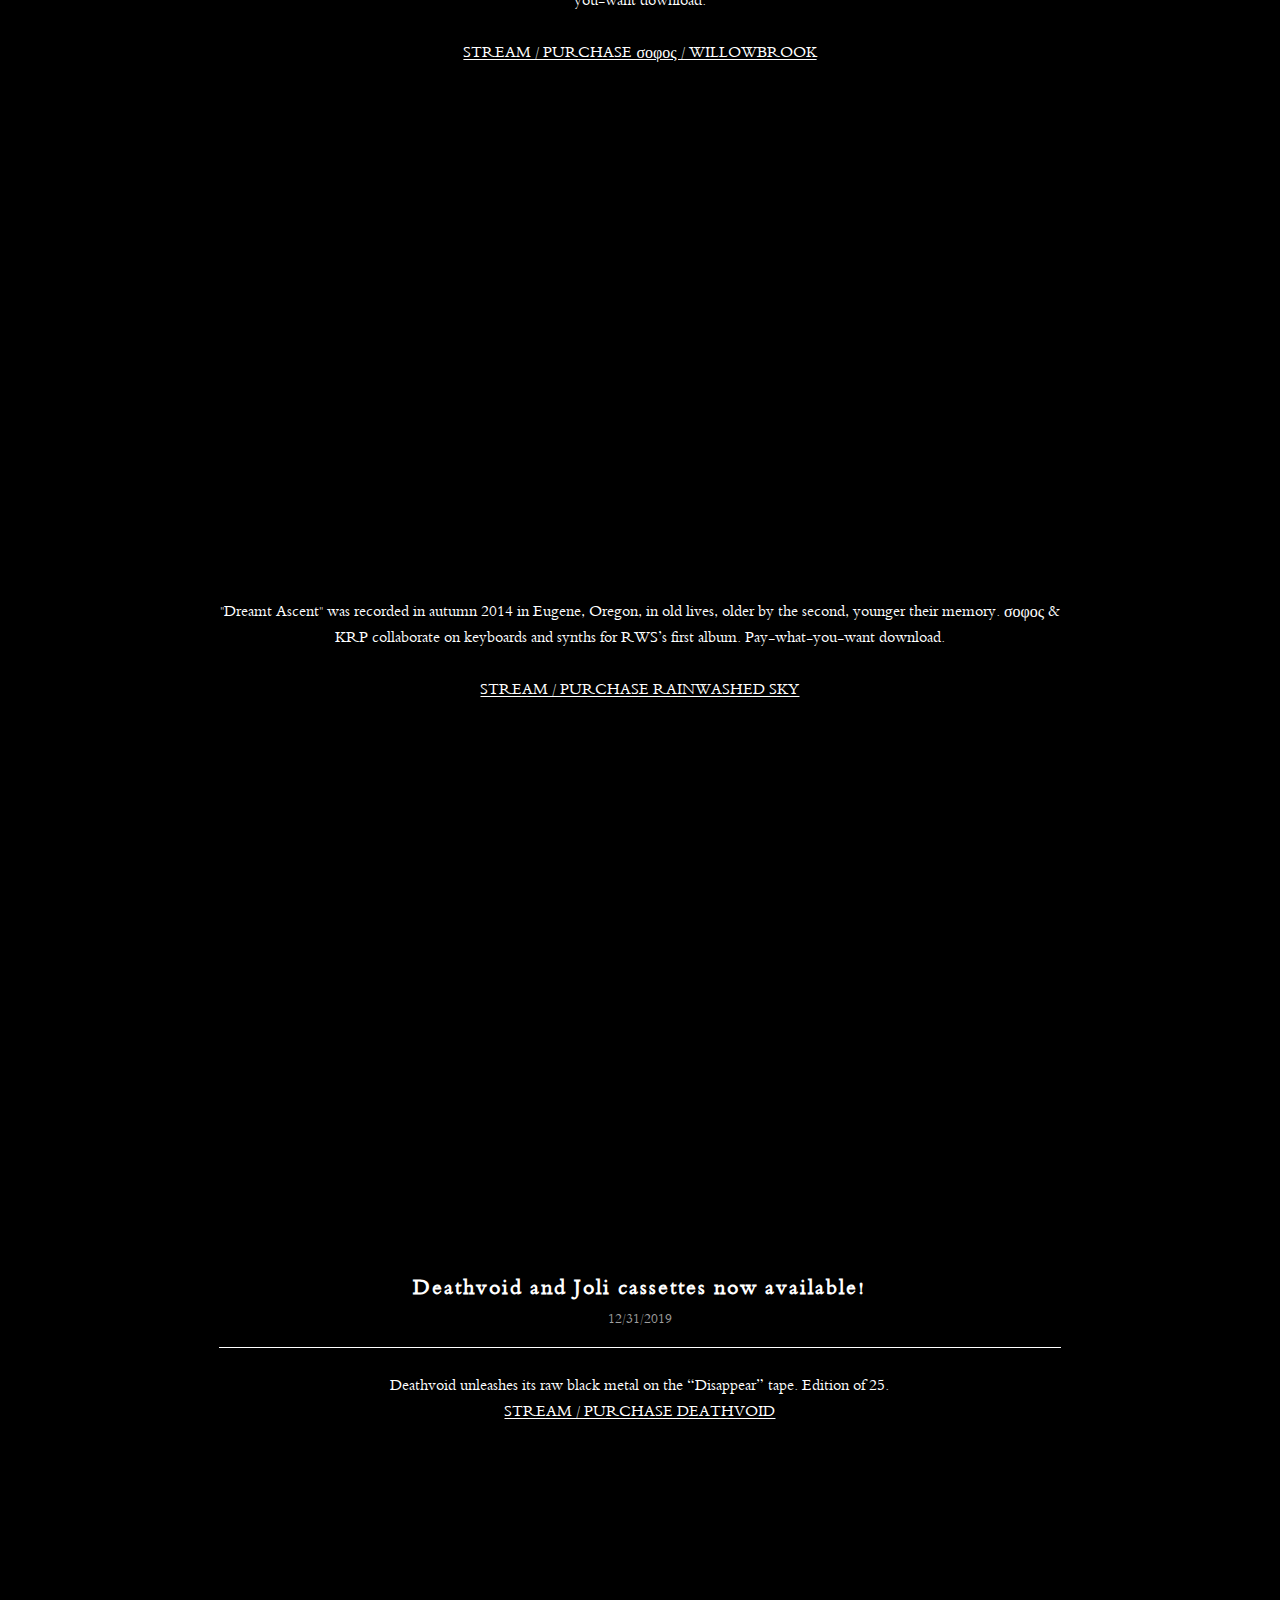
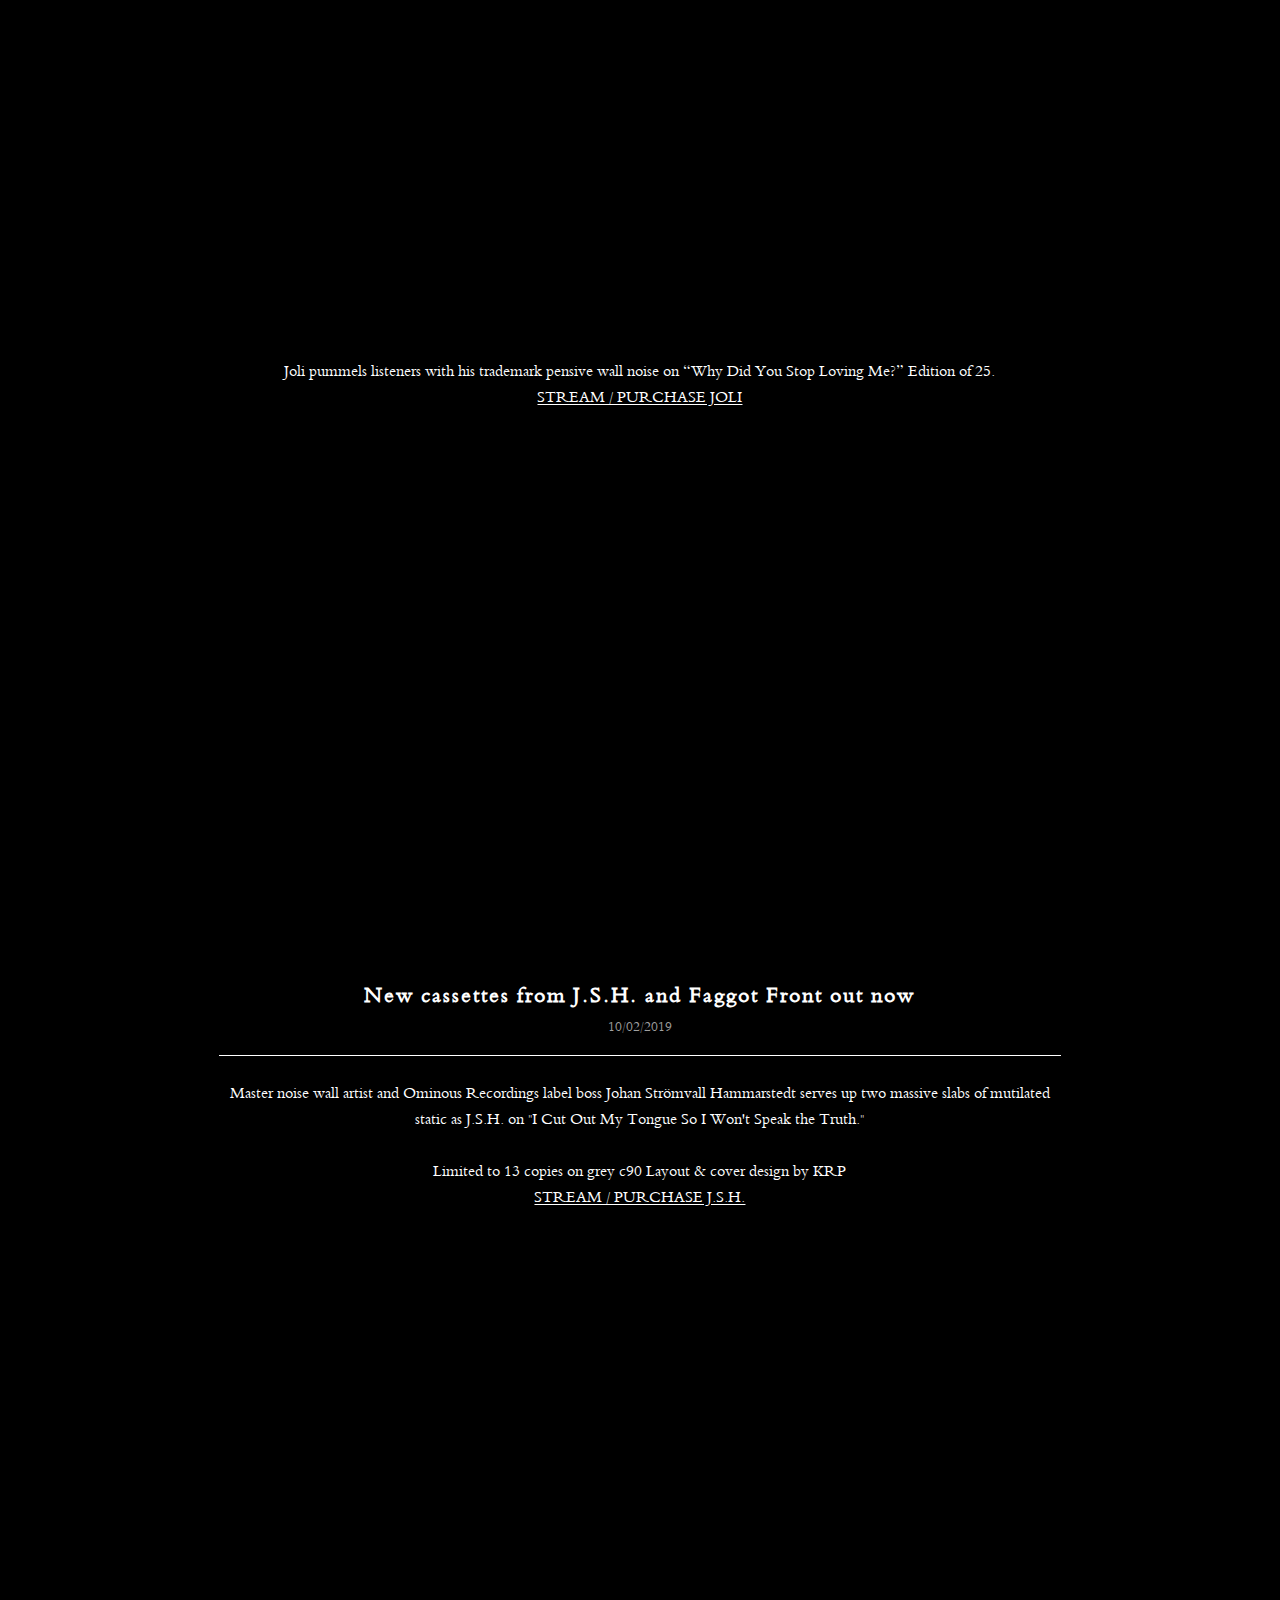
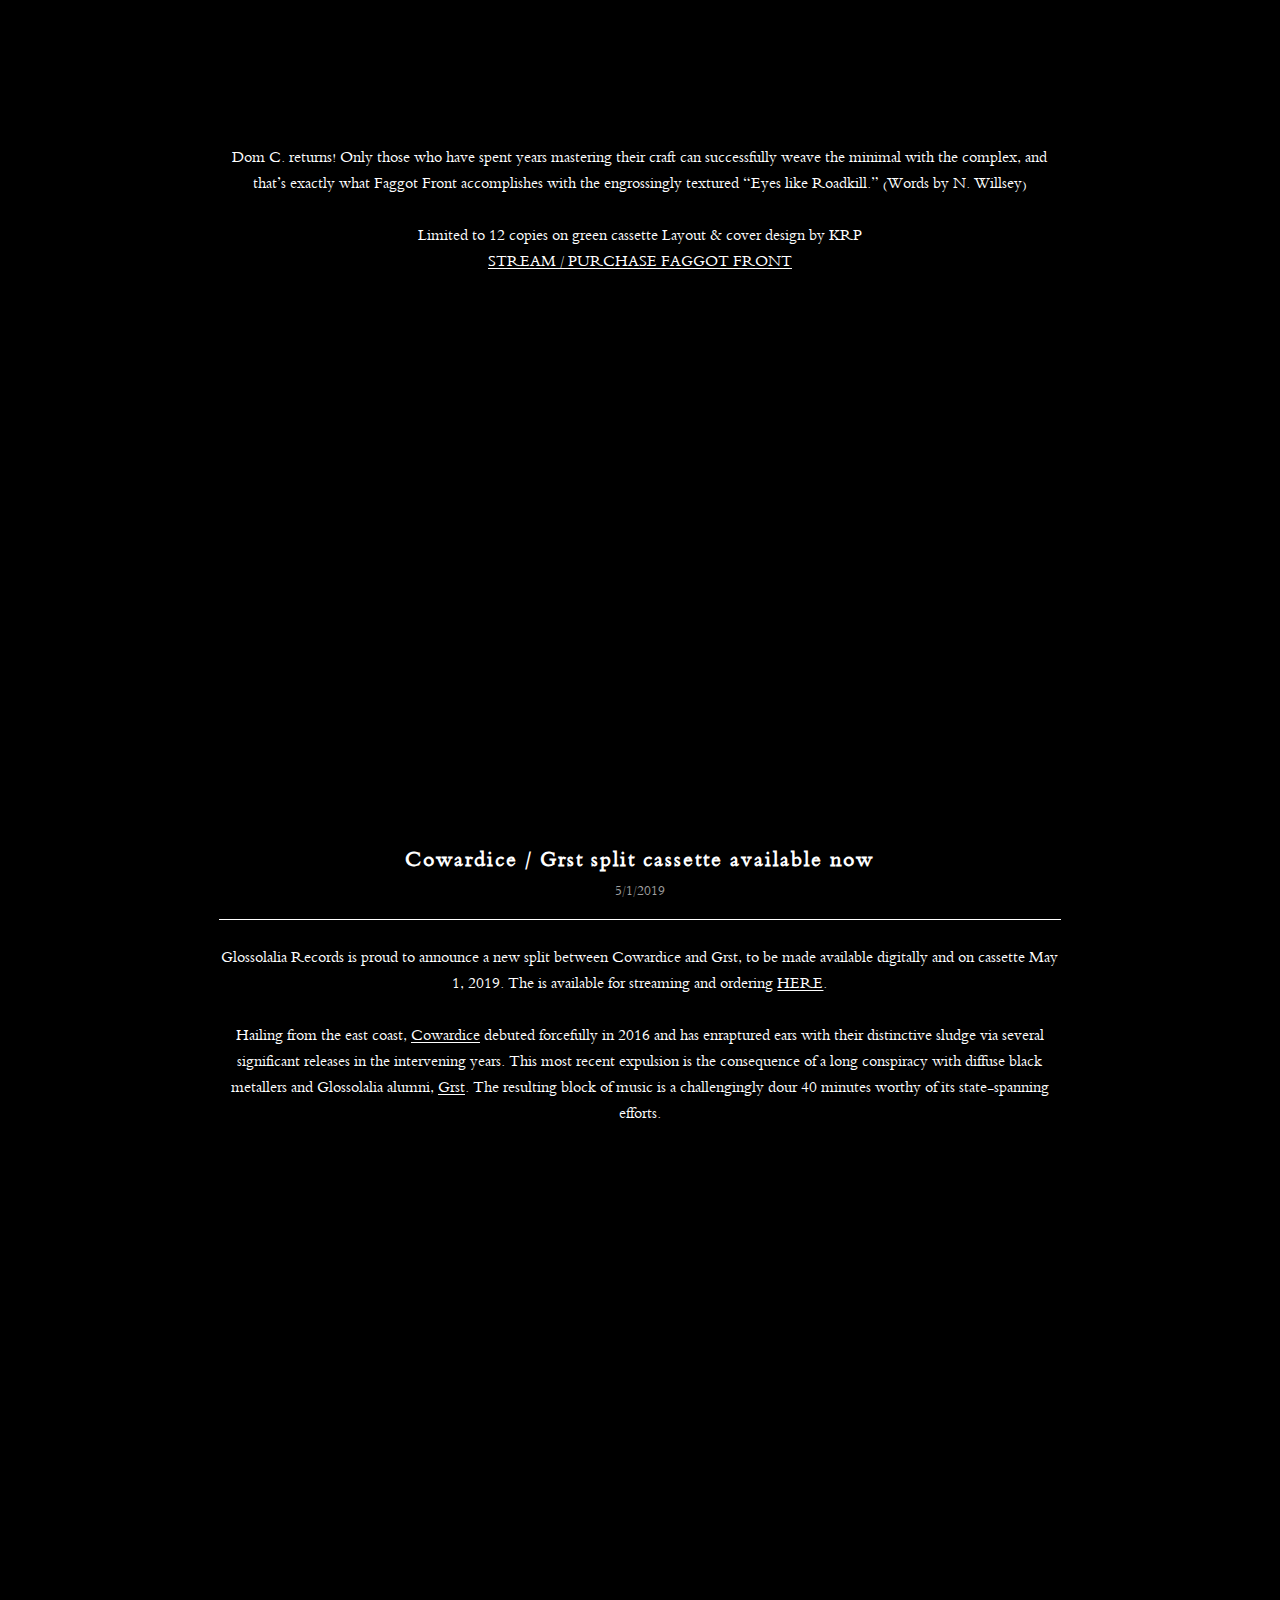
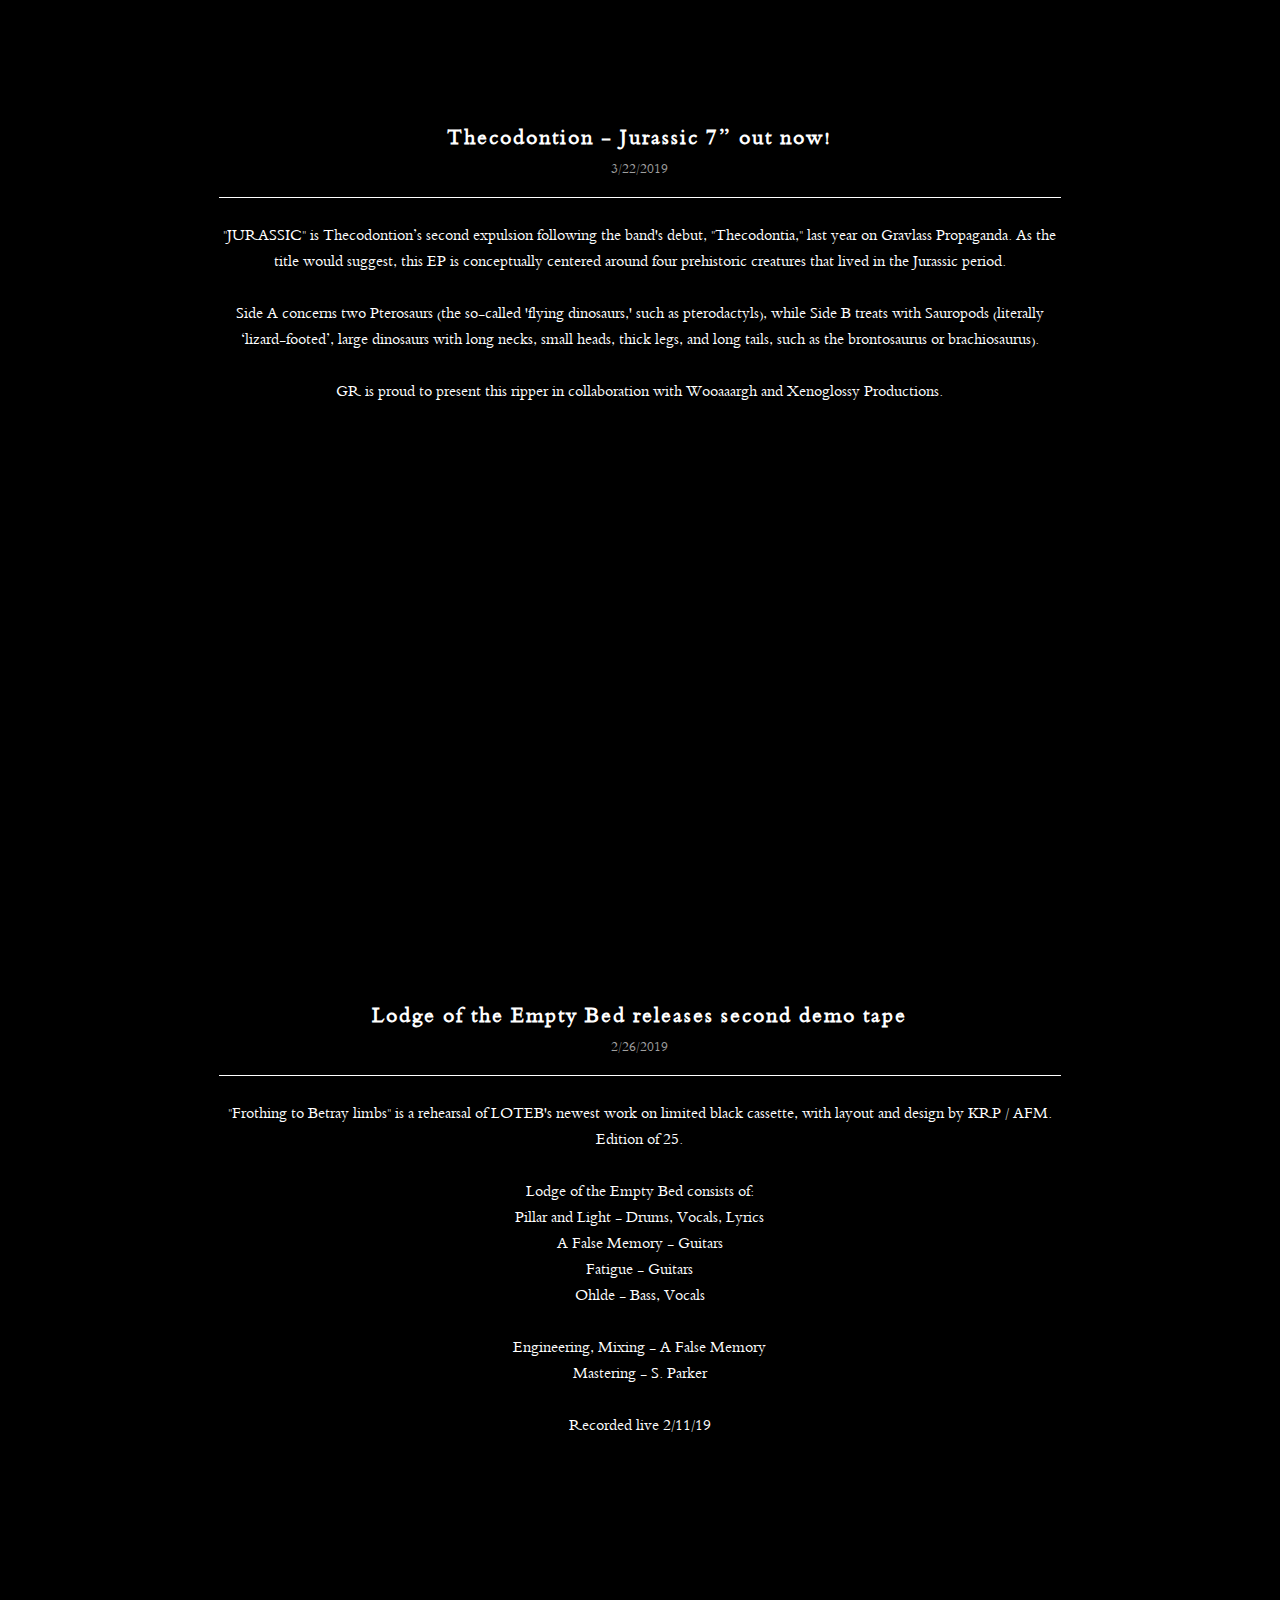
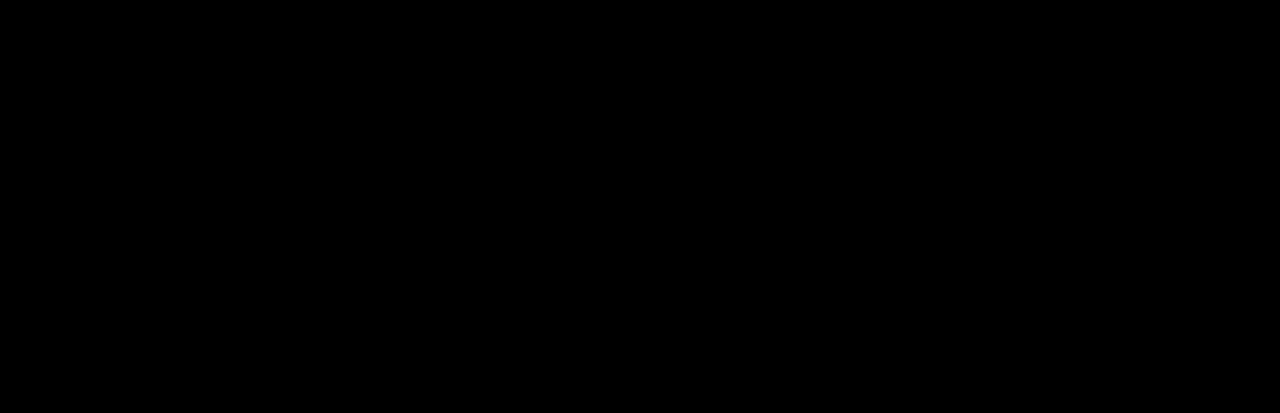
==== commit f42dd8ff: "Fixing image errors and updating the news section" ====
--- a/index.html
+++ b/index.html
@@ -8,7 +8,7 @@
     <meta name="description" content="Glossolalia Records">
     <meta property="og:site_name" content="Glossolalia Records" />
     <meta name="keywords" content="Record label, black metal, noise, death metal, oregon, pnw, label">
-    <meta property="og:image" content="/images/logos/GR Emblem & Logo, 600 dpi.png">
+    <meta property="og:image" content="./images/logos/GR Emblem & Logo, 600 dpi.png">
     <meta name="author" content="SP">
     <link rel="stylesheet" href="css/style.css">
     <link rel="stylesheet" href="css/mobile-styles.css">
@@ -30,8 +30,11 @@
                 <li id="artists"><a href="#">artists</a></li>
                 <li id="store-nav"><a href="http://glossolaliarecords.bandcamp.com" target="_blank">store</a></li>
                 <li><a href="mailto:glossolaliarecords@gmail.com" target="_top">contact</a></li>
-                <li><a href="http://facebook.com/glossolaliarecords" target="_blank"><img style="width: 25px;" src="/images/logos/brandico_2014-04-07_facebook-rect_50_0_ffffff_none.png"></a></li>
-                <li><a href="http://instagram.com/glossolalia__records" target="_blank"><img src="/images/logos/font-awesome_4-7-0_instagram_thirty_0_ffffff_none.png" style="width: 25px;"></a></li>
+                <li><a href="http://facebook.com/glossolaliarecords" target="_blank"><img style="width: 25px;"
+                            src="./images/logos/brandico_2014-04-07_facebook-rect_50_0_ffffff_none.png"></a></li>
+                <li><a href="http://instagram.com/glossolalia__records" target="_blank"><img
+                            src="./images/logos/font-awesome_4-7-0_instagram_30_0_ffffff_none.png"
+                            style="width: 25px;"></a></li>
             </ul>
         </div>
 
@@ -48,7 +51,7 @@
                         <tr>
                             <td>
                                 <a href="https://glossolaliarecords.bandcamp.com/album/crossing-the-lugubrious-plateau"
-                                    target="_blank"><img src="https://f4.bcbits.com/img/a0368thirty3840_10.jpg"></a>
+                                    target="_blank"><img src="https://f4.bcbits.com/img/a0368303840_10.jpg" /></a>
                                 <div>
                                     <h3>Gash</h3>
                                     <!-- <p class="genre">Death Metal</p><br /> -->
@@ -57,7 +60,7 @@
                             </td>
                             <td>
                                 <a href="https://glossolaliarecords.bandcamp.com/album/cowardice-grst" target="_blank">
-                                    <img src="https://f4.bcbits.com/img/a0388355448_10.jpg"></a>
+                                    <img src="https://f4.bcbits.com/img/a1372319766_10.jpg" /></a>
                                 <h3>Grst</h3>
                                 <!-- <p class="genre">Black Metal</p><br /> -->
                             </td>
@@ -86,7 +89,7 @@
                             </td>
                             <td>
                                 <a href="https://glossolaliarecords.bandcamp.com/album/les-toiles">
-                                    <img src="https://f4.bcbits.com/img/athirty53566812_10.jpg"></a>
+                                    <img src="https://f4.bcbits.com/img/a3053566812_10.jpg"></a>
                                 <h3>The Will of a Million</h3>
                                 <!-- <p class="genre">Black Metal</p><br /> -->
                             </td>
@@ -153,26 +156,142 @@
 
                 <!-- -------------- NEWS -------------- -->
                 <div class="news">
+                    <h2>Flesh Cage / Willowbrook split cassette available now</h2>
+                    <p class="date">01/24/2020</p>
+                    <p class="blurb">
+                        <div class="thirty">
+                            Flesh Cage is P. Pawlak. Willowbrook is K. Parker. Design by D. Kanowsky. Mastering by Foul
+                            Prey. Vicious, thrumming, and discordant power electronics from both projects.
+                            <br /><br /><a
+                                href="https://glossolaliarecords.bandcamp.com/album/flesh-cage-willowbrook">STREAM
+                                / PURCHASE
+                                FLESH CAGE / WILLOWBROOK</a>
+                            <br />
+                            <iframe style="border: 0; width: 350px; height: 470px;"
+                                src="https://bandcamp.com/EmbeddedPlayer/album=1649621517/size=large/bgcol=ffffff/linkcol=0687f5/tracklist=false/transparent=true/"
+                                seamless><a
+                                    href="http://glossolaliarecords.bandcamp.com/album/flesh-cage-willowbrook">Flesh
+                                    Cage / Willowbrook by Flesh Cage / Willowbrook</a></iframe><br />
+                            <br />
+                            Joli pummels listeners with his trademark pensive wall noise on “Why Did You Stop Loving
+                            Me?” Edition of 25.
+                            <br /><a
+                                href="https://glossolaliarecords.bandcamp.com/album/why-did-you-stop-loving-me">STREAM /
+                                PURCHASE JOLI</a>
+                            <br />
+                            <iframe style="border: 0; width: 350px; height: 470px;"
+                                src="https://bandcamp.com/EmbeddedPlayer/album=1385953292/size=large/bgcol=ffffff/linkcol=0687f5/tracklist=false/transparent=true/"
+                                seamless><a
+                                    href="http://glossolaliarecords.bandcamp.com/album/why-did-you-stop-loving-me">Why
+                                    Did You Stop Loving Me? by Joli</a></iframe>
+                        </div>
+
+                    </p>
+                </div>
+                <div class="news">
+                    <h2>Stream two new titles from σοφος / Willowbrook and Rainwashed Sky</h2>
+                    <p class="date">01/03/2020</p>
+                    <p class="blurb">
+                        <div class="thirty">
+                            σοφος is σοφος. Willowbrook is KRP. Cover photo by σοφος. Additional Editing by SP.
+                            Mastering & Layout by KRP. Pay-what-you-want download.
+                            <br /><br /><a href="https://glossolaliarecords.bandcamp.com/album/willowbrook">STREAM /
+                                PURCHASE σοφος / WILLOWBROOK</a>
+                            <br />
+                            <iframe style="border: 0; width: 350px; height: 470px;"
+                                src="https://bandcamp.com/EmbeddedPlayer/album=1604055400/size=large/bgcol=ffffff/linkcol=0687f5/tracklist=false/transparent=true/"
+                                seamless><a href="http://glossolaliarecords.bandcamp.com/album/willowbrook">σοφος /
+                                    Willowbrook by σοφος / Willowbrook</a></iframe><br />
+                        </div>
+                        <div class="thirty">
+                            "Dreamt Ascent" was recorded in autumn 2014 in Eugene, Oregon, in old lives, older by the
+                            second, younger their memory. σοφος & KRP collaborate on keyboards and synths for RWS’s
+                            first album. Pay-what-you-want download.
+                            <br /><br /><a href="https://glossolaliarecords.bandcamp.com/album/willowbrook">STREAM /
+                                PURCHASE RAINWASHED SKY</a>
+                            <br />
+                            <iframe style="border: 0; width: 350px; height: 470px;"
+                                src="https://bandcamp.com/EmbeddedPlayer/album=2955430228/size=large/bgcol=ffffff/linkcol=0687f5/tracklist=false/transparent=true/"
+                                seamless><a href="http://glossolaliarecords.bandcamp.com/album/dreamt-ascent">Dreamt
+                                    Ascent by Rainwashed Sky</a></iframe><br />
+                        </div>
+                    </p>
+                </div>
+                <div class="news">
                     <h2>Deathvoid and Joli cassettes now available!</h2>
                     <p class="date">12/31/2019</p>
                     <p class="blurb">
                         <div class="thirty">
-                            Deathvoid unleashes its raw black metal on the “Disappear” tape. Edition of 25. 
-                            <br /><a href="https://glossolaliarecords.bandcamp.com/album/disappear">STREAM / PURCHASE DEATHVOID</a>
-                            <br />
-                            <br />
-                            Joli pummels listeners with his trademark pensive wall noise on “Why Did You Stop Loving Me?” Edition of 25. 
-                            <br /><a href="https://glossolaliarecords.bandcamp.com/album/why-did-you-stop-loving-me">STREAM / PURCHASE JOLI</a>
-
-                        </div>
-                            
-                    </p>
-                </div>
-                <div class="news">
-                    <h2>Cowardice / Grst Split Tape</h2>
+                            Deathvoid unleashes its raw black metal on the “Disappear” tape. Edition of 25.
+                            <br /><a href="https://glossolaliarecords.bandcamp.com/album/disappear">STREAM / PURCHASE
+                                DEATHVOID</a>
+                            <br />
+                            <iframe style="border: 0; width: 350px; height: 470px;"
+                                src="https://bandcamp.com/EmbeddedPlayer/album=4137876972/size=large/bgcol=ffffff/linkcol=0687f5/tracklist=false/transparent=true/"
+                                seamless><a href="http://glossolaliarecords.bandcamp.com/album/disappear">Disappear by
+                                    Deathvoid
+                                </a>
+                            </iframe><br />
+                            <br />
+                            Joli pummels listeners with his trademark pensive wall noise on “Why Did You Stop Loving
+                            Me?” Edition of 25.
+                            <br /><a
+                                href="https://glossolaliarecords.bandcamp.com/album/why-did-you-stop-loving-me">STREAM /
+                                PURCHASE JOLI</a>
+                            <br />
+                            <iframe style="border: 0; width: 350px; height: 470px;"
+                                src="https://bandcamp.com/EmbeddedPlayer/album=1385953292/size=large/bgcol=ffffff/linkcol=0687f5/tracklist=false/transparent=true/"
+                                seamless><a
+                                    href="http://glossolaliarecords.bandcamp.com/album/why-did-you-stop-loving-me">Why
+                                    Did You Stop Loving Me? by Joli</a></iframe>
+                        </div>
+
+                    </p>
+                </div>
+                <div class="news">
+                    <h2>New cassettes from J.S.H. and Faggot Front out now</h2>
+                    <p class="date">10/02/2019</p>
+                    <p class="blurb">
+                        <div class="thirty">
+                            Master noise wall artist and Ominous Recordings label boss Johan Strömvall Hammarstedt
+                            serves up two massive slabs of mutilated static as J.S.H. on "I Cut Out My Tongue So I Won't
+                            Speak the Truth."
+                            <br /><br />
+                            Limited to 13 copies on grey c90
+                            Layout & cover design by KRP
+                            <br /><a
+                                href="https://glossolaliarecords.bandcamp.com/album/i-cut-out-my-tongue-so-i-wont-speak-the-truth">STREAM
+                                / PURCHASE J.S.H.</a>
+                            <br />
+                            <iframe style="border: 0; width: 350px; height: 470px;"
+                                src="https://bandcamp.com/EmbeddedPlayer/album=1167007767/size=large/bgcol=ffffff/linkcol=0687f5/tracklist=false/transparent=true/"
+                                seamless><a
+                                    href="http://glossolaliarecords.bandcamp.com/album/i-cut-out-my-tongue-so-i-wont-speak-the-truth">I
+                                    Cut Out My Tongue So I Won&#39;t Speak The Truth by J.S.H.</a></iframe><br />
+                            <br />
+                            Dom C. returns! Only those who have spent years mastering their craft can successfully weave
+                            the minimal with the complex, and that’s exactly what Faggot Front accomplishes with the
+                            engrossingly textured “Eyes like Roadkill.” (Words by N. Willsey)
+                            <br /><br />
+                            Limited to 12 copies on green cassette
+                            Layout & cover design by KRP
+                            <br /><a href="https://glossolaliarecords.bandcamp.com/album/eyes-like-roadkill">STREAM /
+                                PURCHASE FAGGOT FRONT</a>
+                            <br />
+                            <iframe style="border: 0; width: 350px; height: 470px;"
+                                src="https://bandcamp.com/EmbeddedPlayer/album=4032684177/size=large/bgcol=ffffff/linkcol=0687f5/tracklist=false/transparent=true/"
+                                seamless><a href="http://glossolaliarecords.bandcamp.com/album/eyes-like-roadkill">Eyes
+                                    Like Roadkill by Faggot Front</a></iframe>
+                        </div>
+
+                    </p>
+                </div>
+                <div class="news">
+                    <h2>Cowardice / Grst split cassette available now</h2>
                     <p class="date">5/1/2019</p>
                     <p class="blurb">
-                        <div class="thirty">Glossolalia Records is proud to announce a new split between Cowardice and Grst, to be made
+                        <div class="thirty">Glossolalia Records is proud to announce a new split between Cowardice and
+                            Grst, to be made
                             available digitally and on
                             cassette May 1, 2019. The is available for streaming and ordering <a
                                 href="https://glossolaliarecords.bandcamp.com/album/cowardice-grst"
@@ -199,11 +318,11 @@
                                     href="http://glossolaliarecords.bandcamp.com/album/cowardice-grst">Cowardice / Grst
                                     by Cowardice /
                                     Grst</a></iframe>
-                                </div>
-                    </p>
-                </div>
-                <div class="news">
-                    <h2>Thecodontion - Jurassic 7"</h2>
+                        </div>
+                    </p>
+                </div>
+                <div class="news">
+                    <h2>Thecodontion - Jurassic 7” out now!</h2>
                     <p class="date">3/22/2019</p>
                     <p class="blurb">
                         <div class="thirty">"JURASSIC" is Thecodontion’s second expulsion following the band's debut,
@@ -236,31 +355,36 @@
                     </p>
                 </div>
                 <div class="news">
-                    <h2>Lodge of the Empty Bed - Frothing to Betray Limbs</h2>
+                    <h2>Lodge of the Empty Bed releases second demo tape</h2>
                     <p class="date">2/26/2019</p>
                     <p class="blurb">
-                        <div class="thirty">"Frothing to Betray limbs" is a rehearsal of LOTEB's newest work on limited black cassette, with layout and design by KRP / AFM. Edition of 25.
+                        <div class="thirty">"Frothing to Betray limbs" is a rehearsal of LOTEB's newest work on limited
+                            black cassette, with layout and design by KRP / AFM. Edition of 25.
                             <br /><br />
                             Lodge of the Empty Bed consists of:
                             <br />Pillar and Light - Drums, Vocals, Lyrics
                             <br />A False Memory - Guitars
                             <br />Fatigue - Guitars
                             <br />Ohlde - Bass, Vocals
-                            
+
                             <br /><br />Engineering, Mixing - A False Memory
                             <br />Mastering - S. Parker
-                            
+
                             <br /><br />Recorded live 2/11/19<br /><br />
                             <iframe style="border: 0; width: 350px; height: 470px;"
                                 src="https://bandcamp.com/EmbeddedPlayer/album=3517792392/size=large/bgcol=333333/linkcol=0f91ff/tracklist=false/transparent=true/"
-                                seamless class="mobile-hide"><a href="http://glossolaliarecords.bandcamp.com/album/frothing-to-betray-limbs">Frothing to Betray Limbs by
+                                seamless class="mobile-hide"><a
+                                    href="http://glossolaliarecords.bandcamp.com/album/frothing-to-betray-limbs">Frothing
+                                    to Betray Limbs by
                                     Lodge of the Empty Bed</a></iframe>
                             <iframe style="border: 0; width: 100%; height: 42px;"
                                 src="https://bandcamp.com/EmbeddedPlayer/album=3517792392/size=small/bgcol=333333/linkcol=0f91ff/transparent=true/"
-                                seamless class="web-hide"><a href="http://glossolaliarecords.bandcamp.com/album/frothing-to-betray-limbs">Frothing to Betray Limbs by
+                                seamless class="web-hide"><a
+                                    href="http://glossolaliarecords.bandcamp.com/album/frothing-to-betray-limbs">Frothing
+                                    to Betray Limbs by
                                     Lodge of the Empty Bed</a></iframe>
-                
-                
+
+
                         </div>
                     </p>
                 </div>
@@ -290,7 +414,7 @@
             <a href="https://bandcamp.us3.list-manage.com/subscribe?u=43688492c5e06627ae0d05414&id=5df6c81a54"
                 target="_blank">
                 <div class="mailing-list">
-                    <img class="mailing-icon" src="/images/icons/mail.png">
+                    <img class="mailing-icon" src="./images/icons/mail.png">
                     <h4>Mailing List</h4>
             </a>
         </div>
--- a/css/style.css
+++ b/css/style.css
@@ -186,6 +186,7 @@
     letter-spacing: 2px;
     padding: 0 0;
     margin: 0;
+    font-size: 22px;
 }
 
 .news .date {
@@ -206,6 +207,14 @@
 .blurb {
     border-bottom: 1px solid white;
     margin-bottom: 25px;
+}
+
+.thirty {
+    margin-bottom: 25px;
+}
+
+.thirty iframe {
+    margin-top: 30px;
 }
 
 
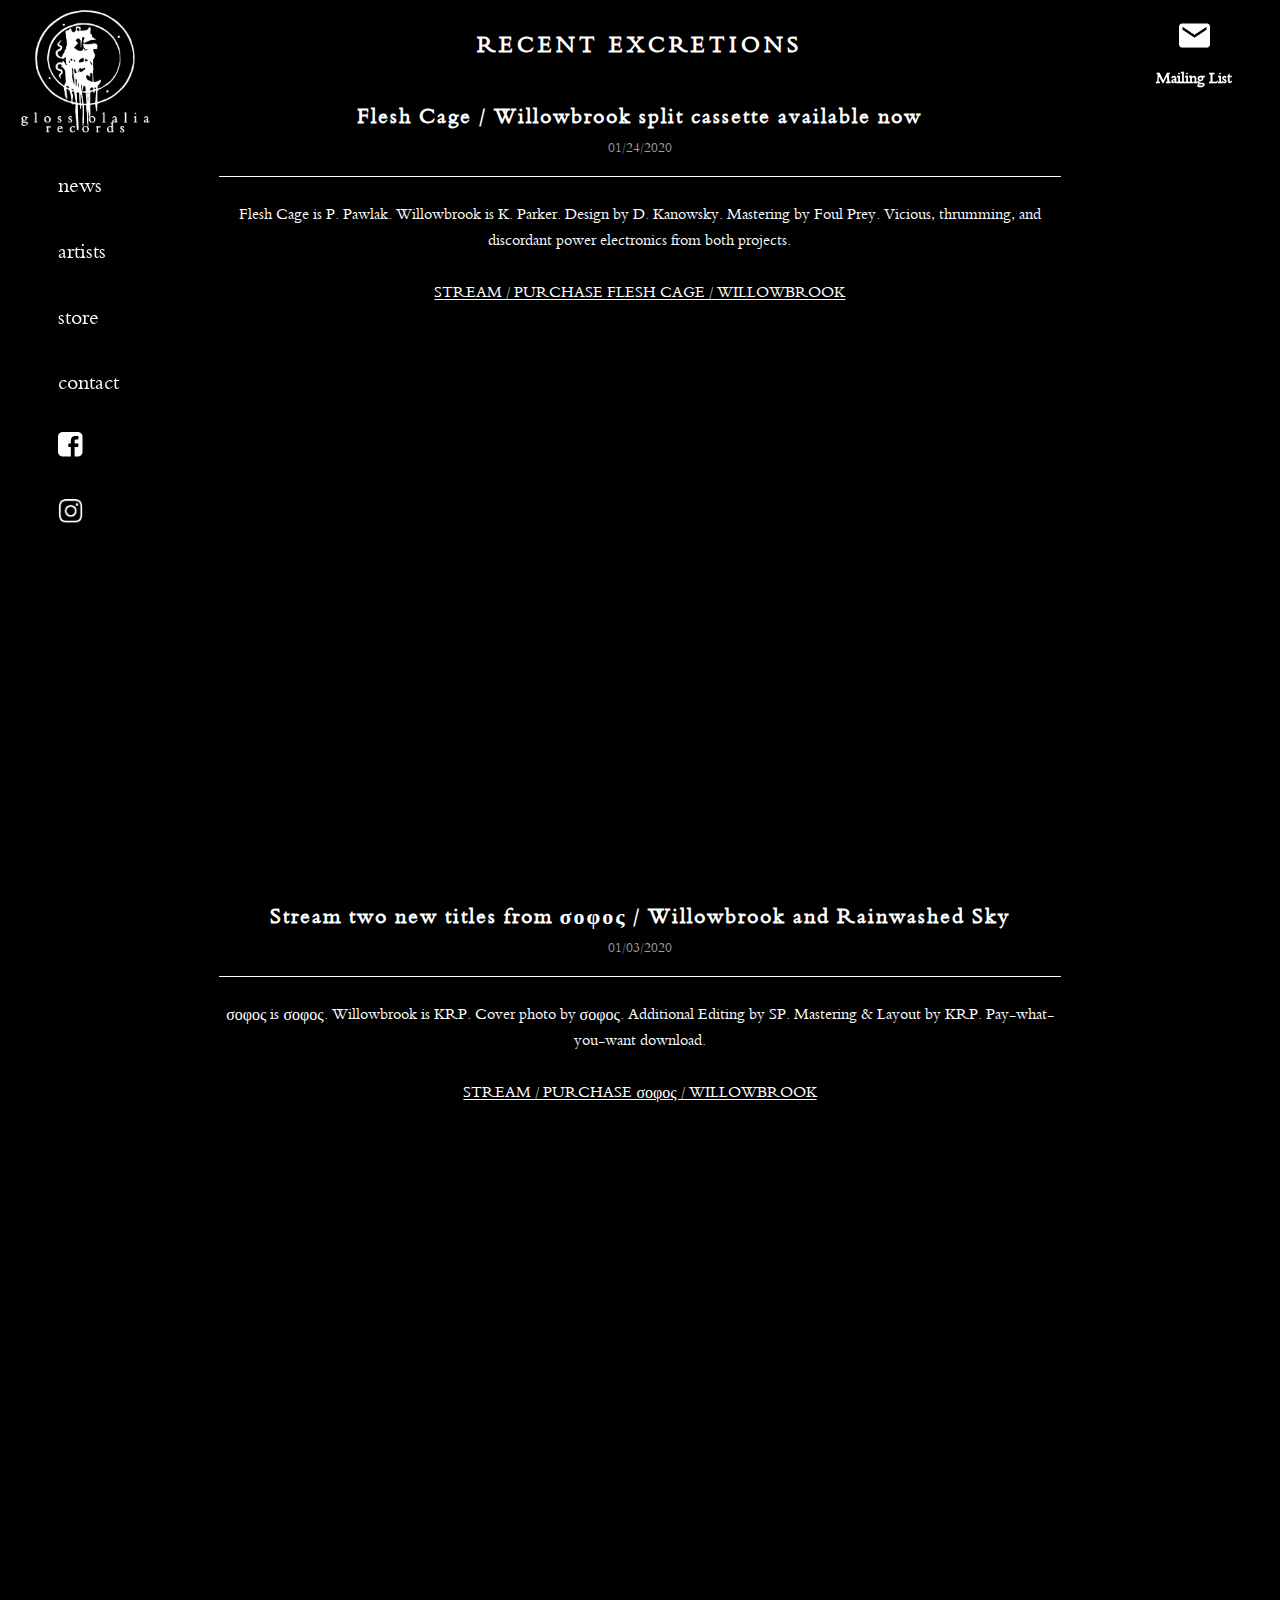
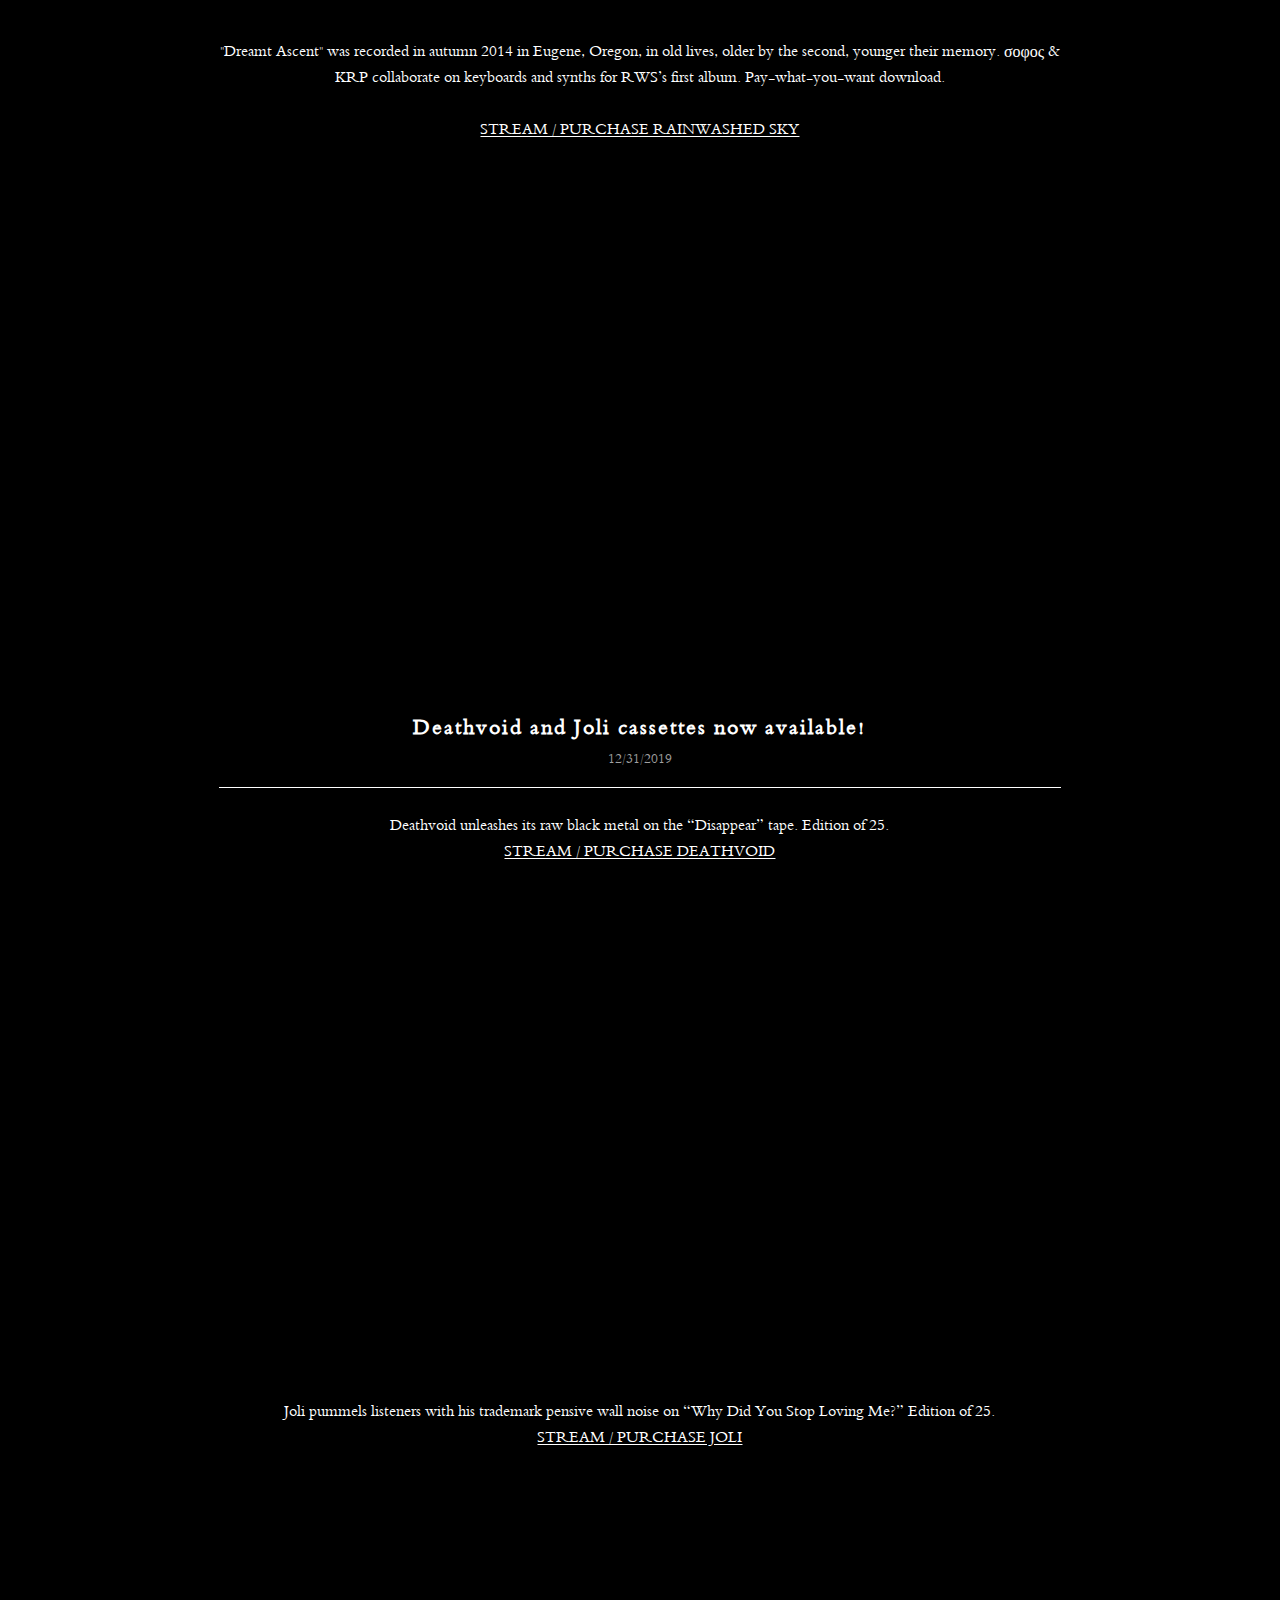
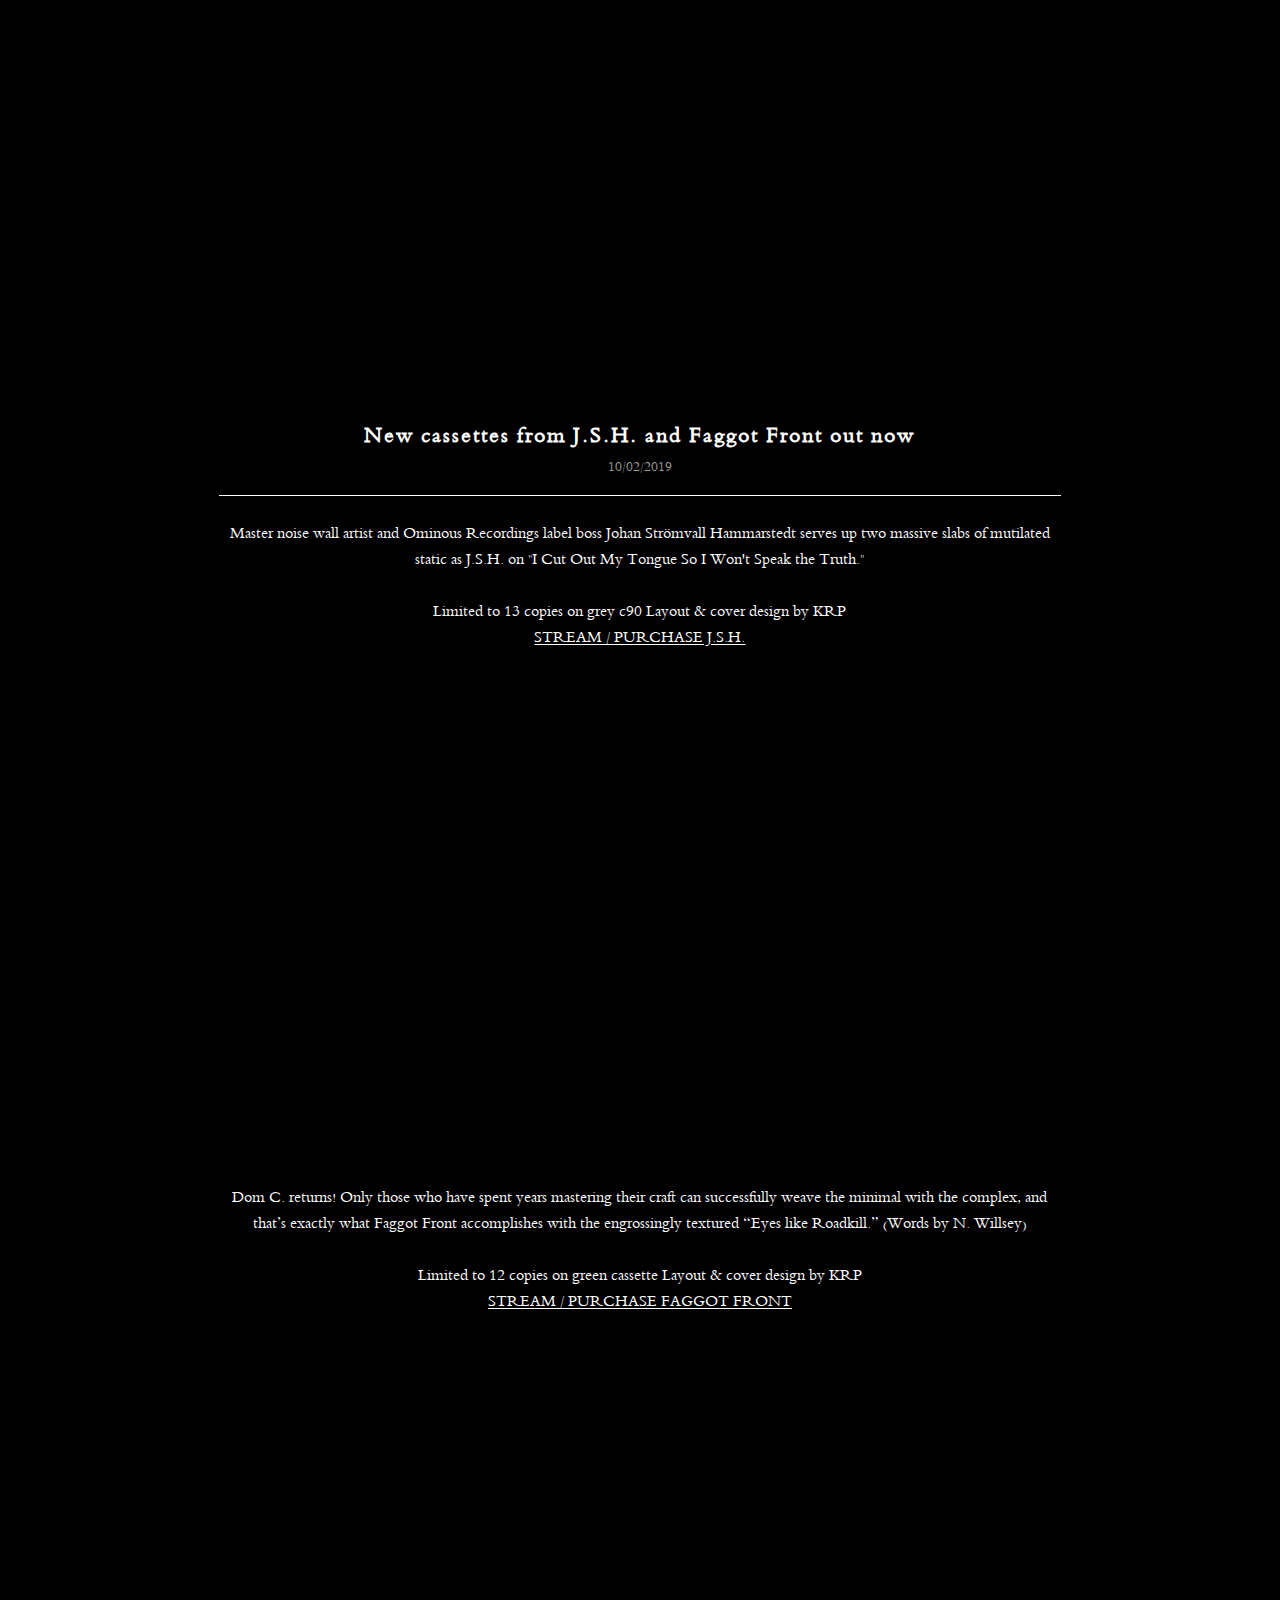
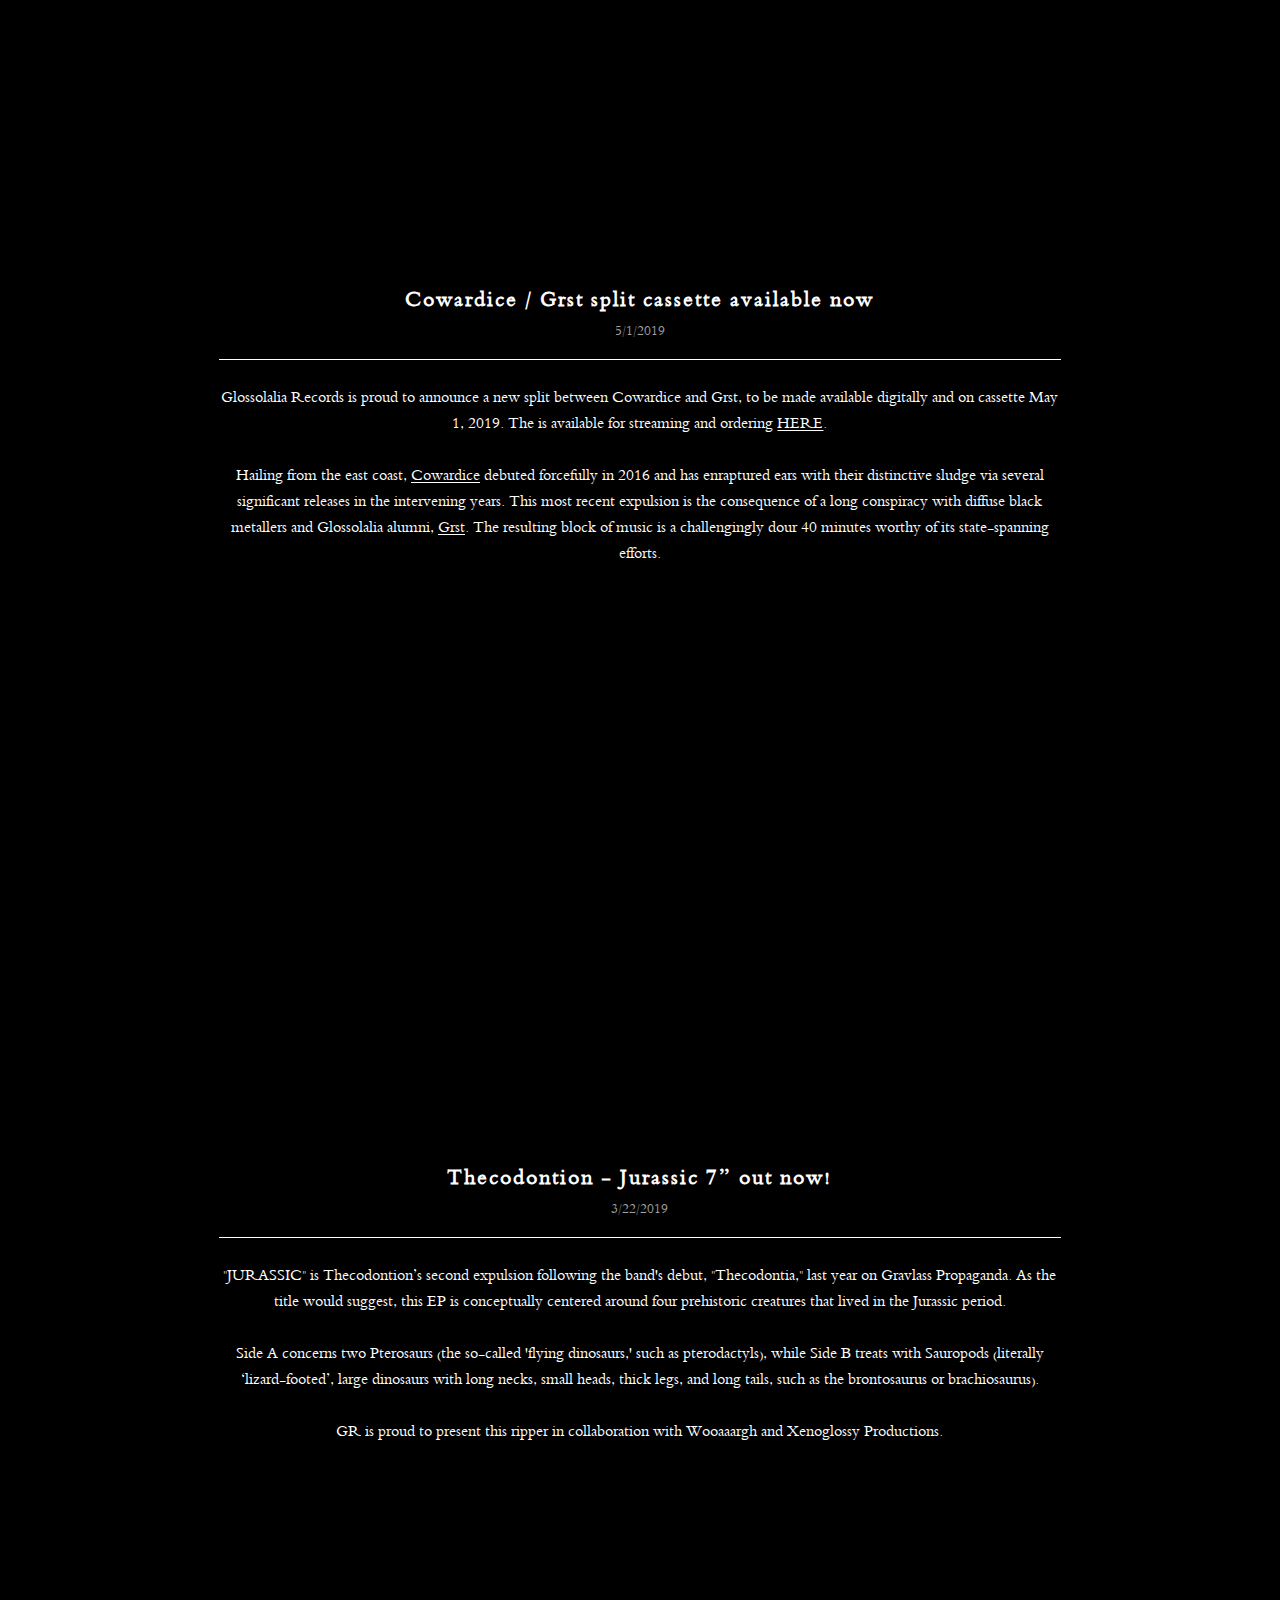
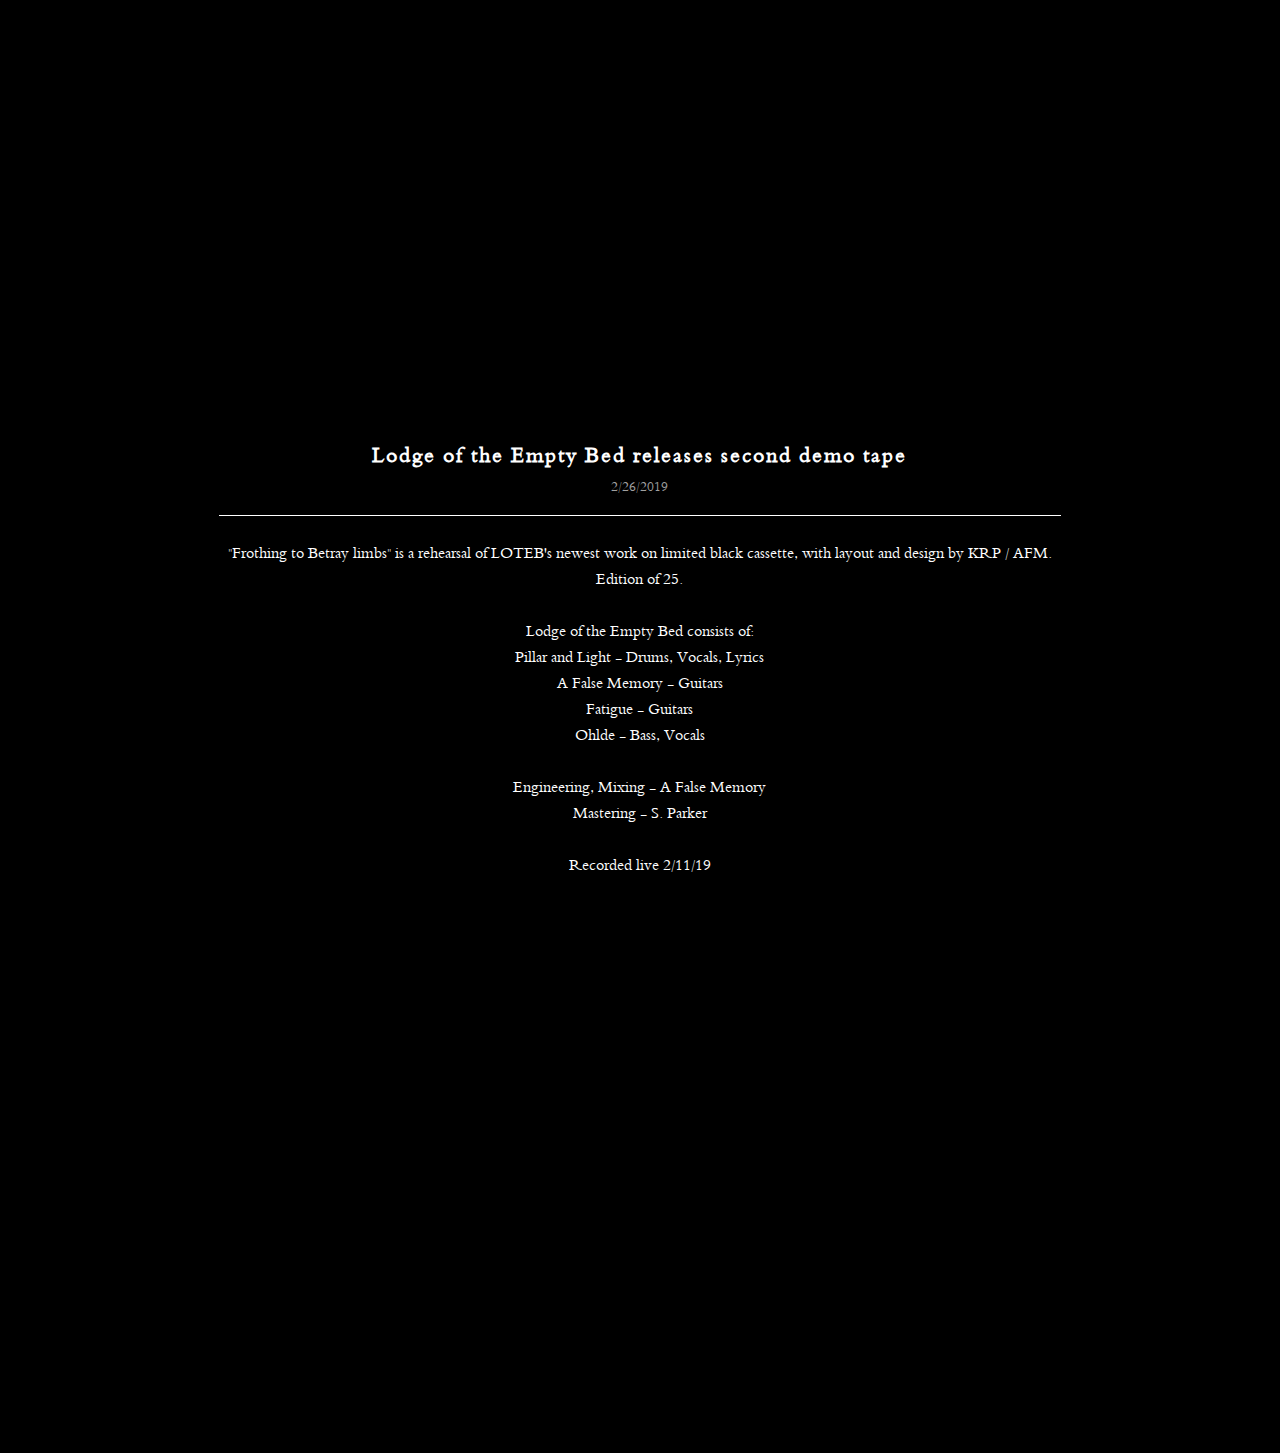
==== commit 06dcf8e1: "Fixing news issue" ====
--- a/index.html
+++ b/index.html
@@ -173,17 +173,6 @@
                                     href="http://glossolaliarecords.bandcamp.com/album/flesh-cage-willowbrook">Flesh
                                     Cage / Willowbrook by Flesh Cage / Willowbrook</a></iframe><br />
                             <br />
-                            Joli pummels listeners with his trademark pensive wall noise on “Why Did You Stop Loving
-                            Me?” Edition of 25.
-                            <br /><a
-                                href="https://glossolaliarecords.bandcamp.com/album/why-did-you-stop-loving-me">STREAM /
-                                PURCHASE JOLI</a>
-                            <br />
-                            <iframe style="border: 0; width: 350px; height: 470px;"
-                                src="https://bandcamp.com/EmbeddedPlayer/album=1385953292/size=large/bgcol=ffffff/linkcol=0687f5/tracklist=false/transparent=true/"
-                                seamless><a
-                                    href="http://glossolaliarecords.bandcamp.com/album/why-did-you-stop-loving-me">Why
-                                    Did You Stop Loving Me? by Joli</a></iframe>
                         </div>
 
                     </p>
